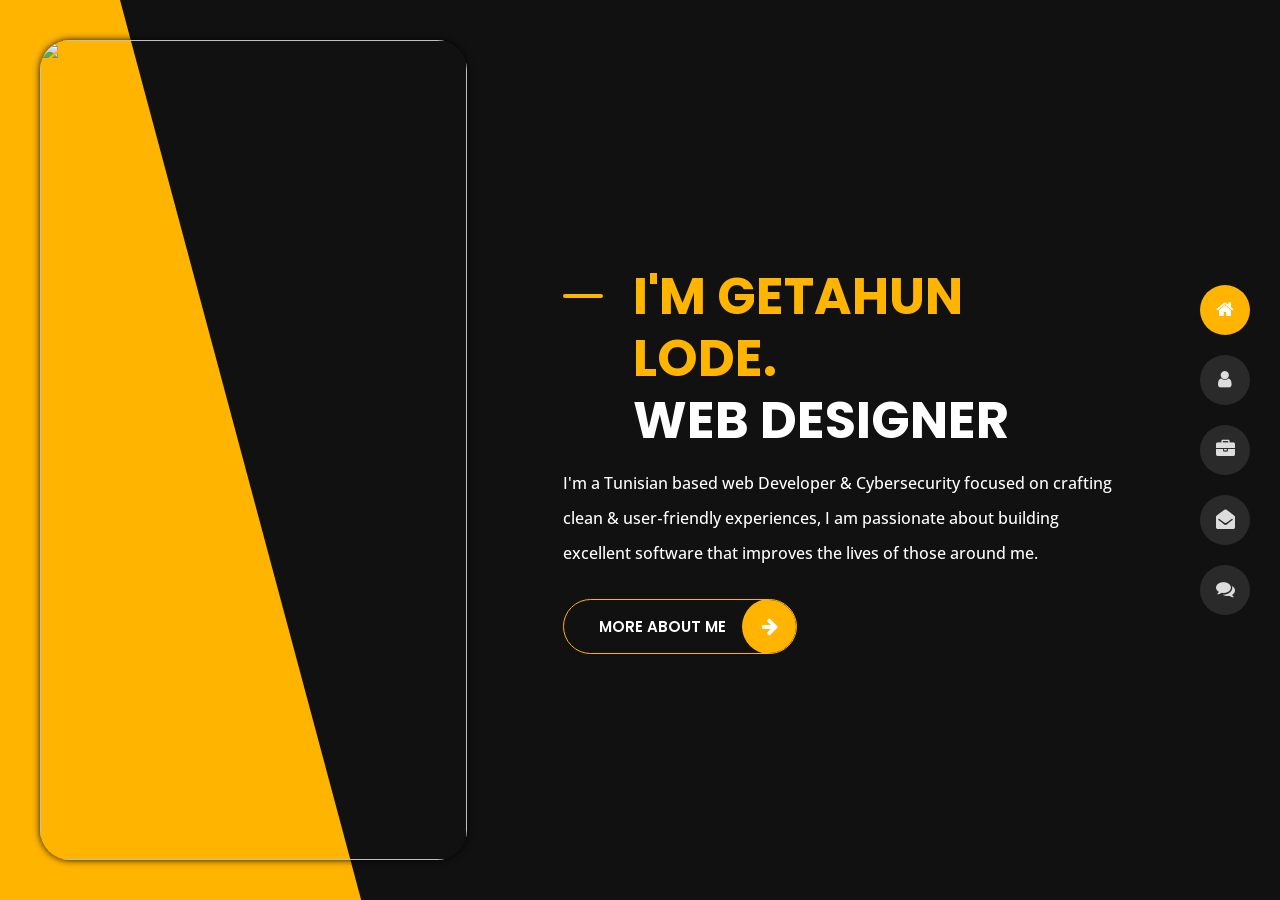
==== dark.html @ 6563cad1 "Rename light.html to index.html" ====
﻿<!DOCTYPE html>
<html lang="en">
  <head>
    <meta charset="utf-8" />
    <title>Getahun Lode Portifolio</title>
    <meta name="viewport" content="width=device-width, initial-scale=1" />
    <!-- Template Google Fonts -->
    <link
      href="https://fonts.googleapis.com/css?family=Poppins:400,400i,500,500i,600,600i,700,700i,800,800i,900,900i"
      rel="stylesheet"
    />
    <link
      href="https://fonts.googleapis.com/css?family=Open+Sans:300,400,400i,600,600i,700"
      rel="stylesheet"
    />
    <!-- Template CSS Files -->
    <link href="css/bootstrap.min.css" rel="stylesheet" />
    <link href="css/component.css" rel="stylesheet" />
    <link href="css/circle.css" rel="stylesheet" />
    <link href="css/font-awesome.min.css" rel="stylesheet" />
    <link href="css/style.css" rel="stylesheet" />
    <!-- CSS Skin File -->
    <link href="css/skins/yellow.css" rel="stylesheet" />
    <!-- Modernizr JS File -->
    <script src="js/modernizr.min.js"></script>
  </head>
  <body class="dark home-page">
    <!-- PRELOADER STARTS -->
    <div id="preloader">
      <div class="line"></div>
    </div>
    <!-- PRELOADER ENDS -->
    <!-- Header Starts -->
    <header class="header" id="navbar-collapse-toggle">
      <!-- Fixed Navigation Starts -->
      <ul id="desktop-nav" class="icon-menu d-none d-lg-block">
        <li class="icon-box desktop-nav-element active">
          <i class="fa fa-home"></i>
          <div>
            <h2>Home</h2>
          </div>
        </li>
        <li class="icon-box desktop-nav-element">
          <i class="fa fa-user"></i>
          <div>
            <h2>About</h2>
          </div>
        </li>
        <li class="icon-box desktop-nav-element">
          <i class="fa fa-briefcase"></i>
          <div>
            <h2>Portfolio</h2>
          </div>
        </li>
        <li class="icon-box desktop-nav-element">
          <i class="fa fa-envelope-open"></i>
          <div>
            <h2>Contact</h2>
          </div>
        </li>
        <li class="icon-box desktop-nav-element">
          <i class="fa fa-comments"></i>
          <div>
            <h2>Blog</h2>
          </div>
        </li>
      </ul>
      <!-- Fixed Navigation Ends -->
      <!-- Mobile Menu Starts -->
      <nav class="d-block d-lg-none">
        <div class="inputmobile" id="inputmobile">
          <div id="trigger-mobile" class="trigger-mobile">
            <span></span>
            <span></span>
            <span></span>
          </div>
          <ul class="list-unstyled" id="mobile-nav">
            <li class="mobile-nav-element home-link active">
              <div>
                <i class="fa fa-home"></i>
                <span>Home</span>
              </div>
            </li>
            <li class="mobile-nav-element">
              <div>
                <i class="fa fa-user"></i>
                <span>About</span>
              </div>
            </li>
            <li class="mobile-nav-element">
              <div>
                <i class="fa fa-folder-open"></i>
                <span>Portfolio</span>
              </div>
            </li>
            <li class="mobile-nav-element">
              <div>
                <i class="fa fa-envelope-open"></i>
                <span>Contact</span>
              </div>
            </li>
            <li class="mobile-nav-element">
              <div>
                <i class="fa fa-comments"></i>
                <span>Blog</span>
              </div>
            </li>
          </ul>
        </div>
      </nav>
      <!-- Mobile Menu Ends -->
    </header>
    <!-- Header Ends -->
    <!-- Main Content Starts -->
    <div class="pages">
      <!-- Home Starts -->
      <div class="page page--current" id="home">
        <div class="home">
          <div class="container-fluid main-container container-home p-0">
            <div class="color-block d-none d-lg-block"></div>
            <div class="row home-details-container align-items-center">
              <img
                class="col-lg-4 position-fixed d-none d-lg-block"
                src="http://via.placeholder.com/746x1020.jpg"
                alt=""
              />
              <div
                class="col-12 col-lg-8 offset-lg-4 home-details text-left text-sm-center text-lg-left"
              >
                <div>
                  <img
                    src="http://via.placeholder.com/300x300.jpg"
                    class="img-fluid main-img-mobile d-none d-sm-block d-lg-none"
                    alt="my picture"
                  />
                  <h1 class="text-uppercase poppins-font">
                    I'm Getahun Lode. <span>web designer</span>
                  </h1>
                  <p class="open-sans-font">
                    I'm a Tunisian based web Developer & Cybersecurity focused
                    on crafting clean & user‑friendly experiences, I am
                    passionate about building excellent software that improves
                    the lives of those around me.
                  </p>
                  <a id="link-about" class="button">
                    <span class="button-text">more about me</span>
                    <span class="button-icon fa fa-arrow-right"></span>
                  </a>
                </div>
              </div>
            </div>
          </div>
        </div>
      </div>
      <!-- Home Ends -->
      <!-- About Starts -->
      <div class="page" id="about">
        <!-- Main Content Starts -->
        <!-- Section Title Starts -->
        <div class="title-section text-left text-sm-center">
          <h2>ABOUT <span>ME</span></h2>
          <span class="title-bg">Resume</span>
        </div>
        <!-- Section Title Ends -->
        <div class="about">
          <div class="main-content">
            <div class="container">
              <div class="row">
                <!-- Personal Info Starts -->
                <div class="col-12 col-lg-5 col-xl-6">
                  <div class="row">
                    <div class="col-12">
                      <h3 class="text-uppercase custom-title mb-0 ft-wt-600">
                        personal infos
                      </h3>
                    </div>
                    <div class="col-12 d-block d-sm-none">
                      <img
                        src="http://via.placeholder.com/300x300.jpg"
                        class="img-fluid main-img-mobile"
                        alt="my picture"
                      />
                    </div>
                    <div class="col-6">
                      <ul class="about-list list-unstyled open-sans-font">
                        <li>
                          <span class="title">first name :</span>
                          <span
                            class="value d-block d-sm-inline-block d-lg-block d-xl-inline-block"
                            >Getahun</span
                          >
                        </li>
                        <li>
                          <span class="title">last name :</span>
                          <span
                            class="value d-block d-sm-inline-block d-lg-block d-xl-inline-block"
                            >Lode</span
                          >
                        </li>
                        <li>
                          <span class="title">Age :</span>
                          <span
                            class="value d-block d-sm-inline-block d-lg-block d-xl-inline-block"
                            >37 Years</span
                          >
                        </li>
                        <li>
                          <span class="title">Nationality :</span>
                          <span
                            class="value d-block d-sm-inline-block d-lg-block d-xl-inline-block"
                            >United States</span
                          >
                        </li>
                        <li>
                          <span class="title">Freelance :</span>
                          <span
                            class="value d-block d-sm-inline-block d-lg-block d-xl-inline-block"
                            >Available</span
                          >
                        </li>
                      </ul>
                    </div>
                    <div class="col-6">
                      <ul class="about-list list-unstyled open-sans-font">
                        <li>
                          <span class="title">Address :</span>
                          <span
                            class="value d-block d-sm-inline-block d-lg-block d-xl-inline-block"
                            >USA</span
                          >
                        </li>
                        <li>
                          <span class="title">phone :</span>
                          <span
                            class="value d-block d-sm-inline-block d-lg-block d-xl-inline-block"
                            >+2068024566</span
                          >
                        </li>
                        <li>
                          <span class="title">Email :</span>
                          <span
                            class="value d-block d-sm-inline-block d-lg-block d-xl-inline-block"
                            >you@mail.com</span
                          >
                        </li>
                        <li>
                          <span class="title">LinkedIn :</span>
                          <span
                            class="value d-block d-sm-inline-block d-lg-block d-xl-inline-block"
                            ><Getahunlode class="com"></Getahunlode
                          ></span>
                        </li>
                        <li>
                          <span class="title">langages :</span>
                          <span
                            class="value d-block d-sm-inline-block d-lg-block d-xl-inline-block"
                            >Amharic, English</span
                          >
                        </li>
                      </ul>
                    </div>
                    <div class="col-12 mt-3">
                      <a class="button" href="#">
                        <span class="button-text">Download Resume</span>
                        <span class="button-icon fa fa-download"></span>
                      </a>
                    </div>
                  </div>
                </div>
                <!-- Personal Info Ends -->
                <!-- Boxes Starts -->
                <div class="col-12 col-lg-7 col-xl-6 mt-5 mt-lg-0">
                  <div class="row">
                    <div class="col-6">
                      <div class="box-stats with-margin">
                        <h3 class="poppins-font position-relative">12</h3>
                        <p
                          class="open-sans-font m-0 position-relative text-uppercase"
                        >
                          years of <span class="d-block">experience</span>
                        </p>
                      </div>
                    </div>
                    <div class="col-6">
                      <div class="box-stats with-margin">
                        <h3 class="poppins-font position-relative">97</h3>
                        <p
                          class="open-sans-font m-0 position-relative text-uppercase"
                        >
                          completed <span class="d-block">projects</span>
                        </p>
                      </div>
                    </div>
                    <div class="col-6">
                      <div class="box-stats">
                        <h3 class="poppins-font position-relative">81</h3>
                        <p
                          class="open-sans-font m-0 position-relative text-uppercase"
                        >
                          Happy <span class="d-block">customers</span>
                        </p>
                      </div>
                    </div>
                    <div class="col-6">
                      <div class="box-stats">
                        <h3 class="poppins-font position-relative">53</h3>
                        <p
                          class="open-sans-font m-0 position-relative text-uppercase"
                        >
                          awards <span class="d-block">won</span>
                        </p>
                      </div>
                    </div>
                  </div>
                </div>
                <!-- Boxes Ends -->
              </div>
              <hr class="separator" />
              <!-- Skills Starts -->
              <div class="row">
                <div class="col-12">
                  <h3
                    class="text-uppercase pb-4 pb-sm-5 mb-3 mb-sm-0 text-left text-sm-center custom-title ft-wt-600"
                  >
                    My Skills
                  </h3>
                </div>
                <div class="col-6 col-md-3 mb-3 mb-sm-5">
                  <div class="c100 p25">
                    <span>25%</span>
                    <div class="slice">
                      <div class="bar"></div>
                      <div class="fill"></div>
                    </div>
                  </div>
                  <h6
                    class="text-uppercase open-sans-font text-center mt-2 mt-sm-4"
                  >
                    html
                  </h6>
                </div>
                <div class="col-6 col-md-3 mb-3 mb-sm-5">
                  <div class="c100 p89">
                    <span>89%</span>
                    <div class="slice">
                      <div class="bar"></div>
                      <div class="fill"></div>
                    </div>
                  </div>
                  <h6
                    class="text-uppercase open-sans-font text-center mt-2 mt-sm-4"
                  >
                    javascript
                  </h6>
                </div>
                <div class="col-6 col-md-3 mb-3 mb-sm-5">
                  <div class="c100 p70">
                    <span>70%</span>
                    <div class="slice">
                      <div class="bar"></div>
                      <div class="fill"></div>
                    </div>
                  </div>
                  <h6
                    class="text-uppercase open-sans-font text-center mt-2 mt-sm-4"
                  >
                    css
                  </h6>
                </div>
                <div class="col-6 col-md-3 mb-3 mb-sm-5">
                  <div class="c100 p66">
                    <span>66%</span>
                    <div class="slice">
                      <div class="bar"></div>
                      <div class="fill"></div>
                    </div>
                  </div>
                  <h6
                    class="text-uppercase open-sans-font text-center mt-2 mt-sm-4"
                  >
                    php
                  </h6>
                </div>
                <div class="col-6 col-md-3 mb-3 mb-sm-5">
                  <div class="c100 p95">
                    <span>95%</span>
                    <div class="slice">
                      <div class="bar"></div>
                      <div class="fill"></div>
                    </div>
                  </div>
                  <h6
                    class="text-uppercase open-sans-font text-center mt-2 mt-sm-4"
                  >
                    wordpress
                  </h6>
                </div>
                <div class="col-6 col-md-3 mb-3 mb-sm-5">
                  <div class="c100 p50">
                    <span>50%</span>
                    <div class="slice">
                      <div class="bar"></div>
                      <div class="fill"></div>
                    </div>
                  </div>
                  <h6
                    class="text-uppercase open-sans-font text-center mt-2 mt-sm-4"
                  >
                    jquery
                  </h6>
                </div>
                <div class="col-6 col-md-3 mb-3 mb-sm-5">
                  <div class="c100 p65">
                    <span>65%</span>
                    <div class="slice">
                      <div class="bar"></div>
                      <div class="fill"></div>
                    </div>
                  </div>
                  <h6
                    class="text-uppercase open-sans-font text-center mt-2 mt-sm-4"
                  >
                    angular
                  </h6>
                </div>
                <div class="col-6 col-md-3 mb-3 mb-sm-5">
                  <div class="c100 p45">
                    <span>45%</span>
                    <div class="slice">
                      <div class="bar"></div>
                      <div class="fill"></div>
                    </div>
                  </div>
                  <h6
                    class="text-uppercase open-sans-font text-center mt-2 mt-sm-4"
                  >
                    react
                  </h6>
                </div>
              </div>
              <!-- Skills Ends -->
              <hr class="separator mt-1" />
              <!-- Experience & Education Starts -->
              <div class="row">
                <div class="col-12">
                  <h3
                    class="text-uppercase pb-5 mb-0 text-left text-sm-center custom-title ft-wt-600"
                  >
                    Experience <span>&</span> Education
                  </h3>
                </div>
                <div class="col-lg-6 m-15px-tb">
                  <div class="resume-box">
                    <ul>
                      <li>
                        <div class="icon">
                          <i class="fa fa-briefcase"></i>
                        </div>
                        <span class="time open-sans-font text-uppercase"
                          >2018 - Present</span
                        >
                        <h5 class="poppins-font text-uppercase">
                          Web Developer
                          <span class="place open-sans-font">Envato</span>
                        </h5>
                        <p class="open-sans-font">
                          Lorem ipsum dolor sit amet, consectetur tempor
                          incididunt ut labore adipisicing elit,
                        </p>
                      </li>
                      <li>
                        <div class="icon">
                          <i class="fa fa-briefcase"></i>
                        </div>
                        <span class="time open-sans-font text-uppercase"
                          >2013 - 2018</span
                        >
                        <h5 class="poppins-font text-uppercase">
                          UI/UX Designer
                          <span class="place open-sans-font">Themeforest</span>
                        </h5>
                        <p class="open-sans-font">
                          Lorem incididunt dolor sit amet, consectetur eiusmod
                          dunt doldunt dol elit, tempor incididunt
                        </p>
                      </li>
                      <li>
                        <div class="icon">
                          <i class="fa fa-briefcase"></i>
                        </div>
                        <span class="time open-sans-font text-uppercase"
                          >2005 - 2013</span
                        >
                        <h5 class="poppins-font text-uppercase">
                          Consultant
                          <span class="place open-sans-font">Videohive</span>
                        </h5>
                        <p class="open-sans-font">
                          Lorem ipsum dolor sit amet, tempor incididunt ut
                          laboreconsectetur elit, sed do eiusmod tempor duntt
                        </p>
                      </li>
                    </ul>
                  </div>
                </div>
                <div class="col-lg-6 m-15px-tb">
                  <div class="resume-box">
                    <ul>
                      <li>
                        <div class="icon">
                          <i class="fa fa-graduation-cap"></i>
                        </div>
                        <span class="time open-sans-font text-uppercase"
                          >2015</span
                        >
                        <h5 class="poppins-font text-uppercase">
                          Engineering Degree
                          <span class="place open-sans-font"
                            >Oxford University</span
                          >
                        </h5>
                        <p class="open-sans-font">
                          Lorem ipsum dolor sit amet, consectetur adipisicing
                          elit, sed do tempor incididunt ut labore
                        </p>
                      </li>
                      <li>
                        <div class="icon">
                          <i class="fa fa-graduation-cap"></i>
                        </div>
                        <span class="time open-sans-font text-uppercase"
                          >2012</span
                        >
                        <h5 class="poppins-font text-uppercase">
                          Master Degree
                          <span class="place open-sans-font"
                            >Kiev University</span
                          >
                        </h5>
                        <p class="open-sans-font">
                          Lorem ipsum dolor sit amet, consectetur elit, sed do
                          eiusmod tempor incididunt ut adipisicing
                        </p>
                      </li>
                      <li>
                        <div class="icon">
                          <i class="fa fa-graduation-cap"></i>
                        </div>
                        <span class="time open-sans-font text-uppercase"
                          >2009</span
                        >
                        <h5 class="poppins-font text-uppercase">
                          Bachelor Degree
                          <span class="place open-sans-font"
                            >Tunis High School</span
                          >
                        </h5>
                        <p class="open-sans-font">
                          Lorem ipsum dolor sit amet, consectetur adipisicing
                          elit, sed do eiusmod tempor ut labore
                        </p>
                      </li>
                    </ul>
                  </div>
                </div>
              </div>
              <!-- Experience & Education Ends -->
            </div>
          </div>
        </div>
        <!-- Main Content Ends -->
      </div>
      <!-- About Ends -->
      <!-- Portfolio Starts -->
      <div class="page" id="portfolio">
        <!-- Main Content Starts -->
        <div class="portfolio">
          <!-- Page Title Starts -->
          <div class="title-section text-left text-sm-center">
            <h2>my <span>portfolio</span></h2>
            <span class="title-bg">works</span>
          </div>
          <!-- Page Title Ends -->
          <div class="main-content text-center">
            <div id="grid-gallery" class="container grid-gallery">
              <!-- Portfolio Grid Starts -->
              <div class="grid-wrap">
                <ul class="row grid gridlist">
                  <!-- Portfolio Item Starts -->
                  <li>
                    <figure>
                      <img
                        src="http://via.placeholder.com/895x552.jpg"
                        alt="Portolio Image"
                      />
                      <div>
                        <span>Image Project</span>
                      </div>
                    </figure>
                  </li>
                  <!-- Portfolio Item Ends -->
                  <!-- Portfolio Item Starts -->
                  <li>
                    <figure>
                      <img
                        src="http://via.placeholder.com/895x552.jpg"
                        alt="Portolio Image"
                      />
                      <div>
                        <span>Youtube Project</span>
                      </div>
                    </figure>
                  </li>
                  <!-- Portfolio Item Ends -->
                  <!-- Portfolio Item Starts -->
                  <li>
                    <figure>
                      <img
                        src="http://via.placeholder.com/895x552.jpg"
                        alt="Portolio Image"
                      />
                      <div>
                        <span>Slider Project</span>
                      </div>
                    </figure>
                  </li>
                  <!-- Portfolio Item Ends -->
                  <!-- Portfolio Item Starts -->
                  <li>
                    <figure>
                      <img
                        src="http://via.placeholder.com/895x552.jpg"
                        alt="Portolio Image"
                      />
                      <div>
                        <span>Local Video Project</span>
                      </div>
                    </figure>
                  </li>
                  <!-- Portfolio Item Ends -->
                  <!-- Portfolio Item Starts -->
                  <li>
                    <figure>
                      <img
                        src="http://via.placeholder.com/895x552.jpg"
                        alt="Portolio Image"
                      />
                      <div>
                        <span>Image Project</span>
                      </div>
                    </figure>
                  </li>
                  <!-- Portfolio Item Ends -->
                  <!-- Portfolio Item Starts -->
                  <li>
                    <figure>
                      <img
                        src="http://via.placeholder.com/895x552.jpg"
                        alt="Portolio Image"
                      />
                      <div>
                        <span>Image Project</span>
                      </div>
                    </figure>
                  </li>
                  <!-- Portfolio Item Ends -->
                  <!-- Portfolio Item Starts -->
                  <li>
                    <figure>
                      <img
                        src="http://via.placeholder.com/895x552.jpg"
                        alt="Portolio Image"
                      />
                      <div>
                        <span>Image Project</span>
                      </div>
                    </figure>
                  </li>
                  <!-- Portfolio Item Ends -->
                  <!-- Portfolio Item Starts -->
                  <li>
                    <figure>
                      <img
                        src="http://via.placeholder.com/895x552.jpg"
                        alt="Portolio Image"
                      />
                      <div>
                        <span>Image Project</span>
                      </div>
                    </figure>
                  </li>
                  <!-- Portfolio Item Ends -->
                  <!-- Portfolio Item Starts -->
                  <li>
                    <figure>
                      <img
                        src="http://via.placeholder.com/895x552.jpg"
                        alt="Portolio Image"
                      />
                      <div>
                        <span>Image Project</span>
                      </div>
                    </figure>
                  </li>
                  <!-- Portfolio Item Ends -->
                </ul>
              </div>
              <!-- Portfolio Grid Ends -->
              <!-- Portfolio Details Starts -->
              <div class="slideshow">
                <ul>
                  <!-- Portfolio Item Detail Starts -->
                  <li>
                    <figure>
                      <!-- Project Details Starts -->
                      <figcaption>
                        <h3>Image Project</h3>
                        <div class="row open-sans-font">
                          <div class="col-12 col-sm-6 mb-2">
                            <i class="fa fa-file-text-o pr-2"></i>
                            <span class="project-label">Project </span>:
                            <span class="ft-wt-600 uppercase">Website</span>
                          </div>
                          <div class="col-12 col-sm-6 mb-2">
                            <i class="fa fa-user-o pr-2"></i>
                            <span class="project-label">Client </span>:
                            <span class="ft-wt-600 uppercase">Envato</span>
                          </div>
                          <div class="col-12 col-sm-6 mb-2">
                            <i class="fa fa-code pr-2"></i>
                            <span class="project-label">Langages </span>:
                            <span class="ft-wt-600 uppercase"
                              >HTML, CSS, Javascript</span
                            >
                          </div>
                          <div class="col-12 col-sm-6 mb-2">
                            <i class="fa fa-external-link pr-2"></i>
                            <span class="project-label">Preview </span>:
                            <span class="ft-wt-600 uppercase">
                              <a href="#" target="_blank">www.envato.com</a>
                            </span>
                          </div>
                        </div>
                      </figcaption>
                      <!-- Project Details Ends -->
                      <!-- Main Project Content Starts -->
                      <img
                        src="http://via.placeholder.com/895x552.jpg"
                        alt="Portolio Image"
                      />
                      <!-- Main Project Content Ends -->
                    </figure>
                  </li>
                  <!-- Portfolio Item Detail Ends -->
                  <!-- Portfolio Item Detail Starts -->
                  <li>
                    <figure>
                      <!-- Project Details Starts -->
                      <figcaption>
                        <h3>Youtube Project</h3>
                        <div class="row open-sans-font">
                          <div class="col-6 mb-2">
                            <i class="fa fa-file-text-o pr-2"></i>
                            <span class="project-label">Project </span>:
                            <span class="ft-wt-600 uppercase">Video</span>
                          </div>
                          <div class="col-6 mb-2">
                            <i class="fa fa-user-o pr-2"></i>
                            <span class="project-label">Client </span>:
                            <span class="ft-wt-600 uppercase">Videohive</span>
                          </div>
                          <div class="col-6 mb-2">
                            <i class="fa fa-code pr-2"></i>
                            <span class="project-label">Langages </span>:
                            <span class="ft-wt-600 uppercase"
                              >Adobe After Effects</span
                            >
                          </div>
                          <div class="col-6 mb-2">
                            <i class="fa fa-external-link pr-2"></i>
                            <span class="project-label">Preview </span>:
                            <span class="ft-wt-600 uppercase">
                              <a href="#" target="_blank">www.videohive.net</a>
                            </span>
                          </div>
                        </div>
                      </figcaption>
                      <!-- Project Details Ends -->
                      <!-- Main Project Content Starts -->
                      <div class="videocontainer">
                        <iframe
                          class="youtube-video"
                          src="https://www.youtube.com/embed/7e90gBu4pas?enablejsapi=1&version=3&playerapiid=ytplayer"
                          allowfullscreen
                        ></iframe>
                      </div>
                      <!-- Main Project Content Ends -->
                    </figure>
                  </li>
                  <!-- Portfolio Item Detail Ends -->
                  <!-- Portfolio Item Detail Starts -->
                  <li>
                    <figure>
                      <!-- Project Details Starts -->
                      <figcaption>
                        <h3>Slider Project</h3>
                        <div class="row open-sans-font">
                          <div class="col-6 mb-2">
                            <i class="fa fa-file-text-o pr-2"></i>
                            <span class="project-label">Project </span>:
                            <span class="ft-wt-600 uppercase">Website</span>
                          </div>
                          <div class="col-6 mb-2">
                            <i class="fa fa-user-o pr-2"></i>
                            <span class="project-label">Client </span>:
                            <span class="ft-wt-600 uppercase">Themeforest</span>
                          </div>
                          <div class="col-6 mb-2">
                            <i class="fa fa-code pr-2"></i>
                            <span class="project-label">Langages </span>:
                            <span class="ft-wt-600 uppercase"
                              >HTML, CSS, Javascript</span
                            >
                          </div>
                          <div class="col-6 mb-2">
                            <i class="fa fa-external-link pr-2"></i>
                            <span class="project-label">Preview </span>:
                            <span class="ft-wt-600 uppercase">
                              <a href="#" target="_blank"
                                >www.themeforest.net</a
                              >
                            </span>
                          </div>
                        </div>
                      </figcaption>
                      <!-- Project Details Ends -->
                      <!-- Main Project Content Starts -->
                      <div
                        id="slider"
                        class="carousel slide portfolio-slider"
                        data-ride="carousel"
                        data-interval="false"
                      >
                        <ol class="carousel-indicators">
                          <li
                            data-target="#slider"
                            data-slide-to="0"
                            class="active"
                          ></li>
                          <li data-target="#slider" data-slide-to="1"></li>
                          <li data-target="#slider" data-slide-to="2"></li>
                        </ol>
                        <!-- The slideshow -->
                        <div class="carousel-inner">
                          <div class="carousel-item active">
                            <img
                              src="http://via.placeholder.com/895x552.jpg"
                              alt="slide 1"
                            />
                          </div>
                          <div class="carousel-item">
                            <img
                              src="http://via.placeholder.com/895x552.jpg"
                              alt="slide 2"
                            />
                          </div>
                          <div class="carousel-item">
                            <img
                              src="http://via.placeholder.com/895x552.jpg"
                              alt="slide 3"
                            />
                          </div>
                        </div>
                      </div>
                      <!-- Main Project Content Ends -->
                    </figure>
                  </li>
                  <!-- Portfolio Item Detail Ends -->
                  <!-- Portfolio Item Detail Starts -->
                  <li>
                    <figure>
                      <!-- Project Details Starts -->
                      <figcaption>
                        <h3>Local Video Project</h3>
                        <div class="row open-sans-font">
                          <div class="col-6 mb-2">
                            <i class="fa fa-file-text-o pr-2"></i>
                            <span class="project-label">Project </span>:
                            <span class="ft-wt-600 uppercase">Video</span>
                          </div>
                          <div class="col-6 mb-2">
                            <i class="fa fa-user-o pr-2"></i>
                            <span class="project-label">Client </span>:
                            <span class="ft-wt-600 uppercase">Videohive</span>
                          </div>
                          <div class="col-6 mb-2">
                            <i class="fa fa-code pr-2"></i>
                            <span class="project-label">Langages </span>:
                            <span class="ft-wt-600 uppercase"
                              >Adobe Premium</span
                            >
                          </div>
                          <div class="col-6 mb-2">
                            <i class="fa fa-external-link pr-2"></i>
                            <span class="project-label">Preview </span>:
                            <span class="ft-wt-600 uppercase">
                              <a href="#" target="_blank">www.envato.com</a>
                            </span>
                          </div>
                        </div>
                      </figcaption>
                      <!-- Project Details Ends -->
                      <!-- Main Project Content Starts -->
                      <video
                        id="video"
                        class="responsive-video"
                        controls
                        poster="img/projects/project-1.jpg"
                      >
                        <source src="img/projects/video.mp4" type="video/mp4" />
                      </video>
                      <!-- Main Project Content Ends -->
                    </figure>
                  </li>
                  <!-- Portfolio Item Detail Ends -->
                  <!-- Portfolio Item Detail Starts -->
                  <li>
                    <figure>
                      <!-- Project Details Starts -->
                      <figcaption>
                        <h3>Image Project</h3>
                        <div class="row open-sans-font">
                          <div class="col-6 mb-2">
                            <i class="fa fa-file-text-o pr-2"></i>
                            <span class="project-label">Project </span>:
                            <span class="ft-wt-600 uppercase">Website</span>
                          </div>
                          <div class="col-6 mb-2">
                            <i class="fa fa-user-o pr-2"></i>
                            <span class="project-label">Client </span>:
                            <span class="ft-wt-600 uppercase">Envato</span>
                          </div>
                          <div class="col-6 mb-2">
                            <i class="fa fa-code pr-2"></i>
                            <span class="project-label">Langages </span>:
                            <span class="ft-wt-600 uppercase"
                              >HTML, CSS, Javascript</span
                            >
                          </div>
                          <div class="col-6 mb-2">
                            <i class="fa fa-external-link pr-2"></i>
                            <span class="project-label">Preview </span>:
                            <span class="ft-wt-600 uppercase">
                              <a href="#" target="_blank">www.envato.com</a>
                            </span>
                          </div>
                        </div>
                      </figcaption>
                      <!-- Project Details Ends -->
                      <!-- Main Project Content Starts -->
                      <img
                        src="http://via.placeholder.com/895x552.jpg"
                        alt="Portolio Image"
                      />
                      <!-- Main Project Content Ends -->
                    </figure>
                  </li>
                  <!-- Portfolio Item Detail Ends -->
                  <!-- Portfolio Item Detail Starts -->
                  <li>
                    <figure>
                      <!-- Project Details Starts -->
                      <figcaption>
                        <h3>Image Project</h3>
                        <div class="row open-sans-font">
                          <div class="col-6 mb-2">
                            <i class="fa fa-file-text-o pr-2"></i>
                            <span class="project-label">Project </span>:
                            <span class="ft-wt-600 uppercase">Website</span>
                          </div>
                          <div class="col-6 mb-2">
                            <i class="fa fa-user-o pr-2"></i>
                            <span class="project-label">Client </span>:
                            <span class="ft-wt-600 uppercase">Envato</span>
                          </div>
                          <div class="col-6 mb-2">
                            <i class="fa fa-code pr-2"></i>
                            <span class="project-label">Langages </span>:
                            <span class="ft-wt-600 uppercase"
                              >HTML, CSS, Javascript</span
                            >
                          </div>
                          <div class="col-6 mb-2">
                            <i class="fa fa-external-link pr-2"></i>
                            <span class="project-label">Preview </span>:
                            <span class="ft-wt-600 uppercase">
                              <a href="#" target="_blank">www.envato.com</a>
                            </span>
                          </div>
                        </div>
                      </figcaption>
                      <!-- Project Details Ends -->
                      <!-- Main Project Content Starts -->
                      <img
                        src="http://via.placeholder.com/895x552.jpg"
                        alt="Portolio Image"
                      />
                      <!-- Main Project Content Ends -->
                    </figure>
                  </li>
                  <!-- Portfolio Item Detail Ends -->
                  <!-- Portfolio Item Detail Starts -->
                  <li>
                    <figure>
                      <!-- Project Details Starts -->
                      <figcaption>
                        <h3>Image Project</h3>
                        <div class="row open-sans-font">
                          <div class="col-6 mb-2">
                            <i class="fa fa-file-text-o pr-2"></i>
                            <span class="project-label">Project </span>:
                            <span class="ft-wt-600 uppercase">Website</span>
                          </div>
                          <div class="col-6 mb-2">
                            <i class="fa fa-user-o pr-2"></i>
                            <span class="project-label">Client </span>:
                            <span class="ft-wt-600 uppercase">Envato</span>
                          </div>
                          <div class="col-6 mb-2">
                            <i class="fa fa-code pr-2"></i>
                            <span class="project-label">Langages </span>:
                            <span class="ft-wt-600 uppercase"
                              >HTML, CSS, Javascript</span
                            >
                          </div>
                          <div class="col-6 mb-2">
                            <i class="fa fa-external-link pr-2"></i>
                            <span class="project-label">Preview </span>:
                            <span class="ft-wt-600 uppercase">
                              <a href="#" target="_blank">www.envato.com</a>
                            </span>
                          </div>
                        </div>
                      </figcaption>
                      <!-- Project Details Ends -->
                      <!-- Main Project Content Starts -->
                      <img
                        src="http://via.placeholder.com/895x552.jpg"
                        alt="Portolio Image"
                      />
                      <!-- Main Project Content Ends -->
                    </figure>
                  </li>
                  <!-- Portfolio Item Detail Ends -->
                  <!-- Portfolio Item Detail Starts -->
                  <li>
                    <figure>
                      <!-- Project Details Starts -->
                      <figcaption>
                        <h3>Image Project</h3>
                        <div class="row open-sans-font">
                          <div class="col-6 mb-2">
                            <i class="fa fa-file-text-o pr-2"></i>
                            <span class="project-label">Project </span>:
                            <span class="ft-wt-600 uppercase">Website</span>
                          </div>
                          <div class="col-6 mb-2">
                            <i class="fa fa-user-o pr-2"></i>
                            <span class="project-label">Client </span>:
                            <span class="ft-wt-600 uppercase">Envato</span>
                          </div>
                          <div class="col-6 mb-2">
                            <i class="fa fa-code pr-2"></i>
                            <span class="project-label">Langages </span>:
                            <span class="ft-wt-600 uppercase"
                              >HTML, CSS, Javascript</span
                            >
                          </div>
                          <div class="col-6 mb-2">
                            <i class="fa fa-external-link pr-2"></i>
                            <span class="project-label">Preview </span>:
                            <span class="ft-wt-600 uppercase">
                              <a href="#" target="_blank">www.envato.com</a>
                            </span>
                          </div>
                        </div>
                      </figcaption>
                      <!-- Project Details Ends -->
                      <!-- Main Project Content Starts -->
                      <img
                        src="http://via.placeholder.com/895x552.jpg"
                        alt="Portolio Image"
                      />
                      <!-- Main Project Content Ends -->
                    </figure>
                  </li>
                  <!-- Portfolio Item Detail Ends -->
                  <!-- Portfolio Item Detail Starts -->
                  <li>
                    <figure>
                      <!-- Project Details Starts -->
                      <figcaption>
                        <h3>Image Project</h3>
                        <div class="row open-sans-font">
                          <div class="col-6 mb-2">
                            <i class="fa fa-file-text-o pr-2"></i>
                            <span class="project-label">Project </span>:
                            <span class="ft-wt-600 uppercase">Website</span>
                          </div>
                          <div class="col-6 mb-2">
                            <i class="fa fa-user-o pr-2"></i>
                            <span class="project-label">Client </span>:
                            <span class="ft-wt-600 uppercase">Envato</span>
                          </div>
                          <div class="col-6 mb-2">
                            <i class="fa fa-code pr-2"></i>
                            <span class="project-label">Langages </span>:
                            <span class="ft-wt-600 uppercase"
                              >HTML, CSS, Javascript</span
                            >
                          </div>
                          <div class="col-6 mb-2">
                            <i class="fa fa-external-link pr-2"></i>
                            <span class="project-label">Preview </span>:
                            <span class="ft-wt-600 uppercase">
                              <a href="#" target="_blank">www.envato.com</a>
                            </span>
                          </div>
                        </div>
                      </figcaption>
                      <!-- Project Details Ends -->
                      <!-- Main Project Content Starts -->
                      <img
                        src="http://via.placeholder.com/895x552.jpg"
                        alt="Portolio Image"
                      />
                      <!-- Main Project Content Ends -->
                    </figure>
                  </li>
                  <!-- Portfolio Item Detail Ends -->
                </ul>
                <!-- Portfolio Navigation Starts -->
                <nav>
                  <span class="icon nav-prev">
                    <img
                      src="img/projects/navigation/left-arrow.png"
                      alt="previous"
                    />
                  </span>
                  <span class="icon nav-next">
                    <img
                      src="img/projects/navigation/right-arrow.png"
                      alt="next"
                    />
                  </span>
                  <span class="nav-close">
                    <img
                      src="img/projects/navigation/close-button.png"
                      alt="close"
                    />
                  </span>
                </nav>
                <!-- Portfolio Navigation Ends -->
              </div>
            </div>
          </div>
        </div>
        <!-- Main Content Ends -->
      </div>
      <!-- Portfolio Ends -->
      <!-- Contact Starts -->
      <div class="page" id="contact">
        <div class="contact">
          <div class="title-section text-left text-sm-center">
            <h2>get in <span>touch</span></h2>
            <span class="title-bg">contact</span>
          </div>
          <div class="main-content">
            <div class="container">
              <div class="row">
                <!-- Left Side Starts -->
                <div class="col-12 col-lg-4">
                  <h3 class="text-uppercase custom-title mb-0 ft-wt-600 pb-3">
                    Don't be shy !
                  </h3>
                  <p class="open-sans-font mb-3">
                    Feel free to get in touch with me. I am always open to
                    discussing new projects, creative ideas or opportunities to
                    be part of your visions.
                  </p>
                  <p
                    class="open-sans-font custom-span-contact position-relative"
                  >
                    <i class="fa fa-envelope-open position-absolute"></i>
                    <span class="d-block">mail me</span>steve@mail.com
                  </p>
                  <p
                    class="open-sans-font custom-span-contact position-relative"
                  >
                    <i class="fa fa-phone-square position-absolute"></i>
                    <span class="d-block">call me</span>+216 21 184 010
                  </p>
                  <ul class="social list-unstyled pt-1 mb-5">
                    <li class="facebook">
                      <a title="Facebook" href="#">
                        <i class="fa fa-facebook"></i>
                      </a>
                    </li>
                    <li class="twitter">
                      <a title="Twitter" href="#">
                        <i class="fa fa-twitter"></i>
                      </a>
                    </li>
                    <li class="youtube">
                      <a title="Youtube" href="#">
                        <i class="fa fa-youtube"></i>
                      </a>
                    </li>
                    <li class="dribbble">
                      <a title="Dribbble" href="#">
                        <i class="fa fa-dribbble"></i>
                      </a>
                    </li>
                  </ul>
                </div>
                <!-- Left Side Ends -->
                <!-- Contact Form Starts -->
                <div class="col-12 col-lg-8">
                  <form
                    class="contactform"
                    method="post"
                    action="php/process-form.php"
                  >
                    <div class="contactform">
                      <div class="row">
                        <div class="col-12 col-md-4">
                          <input
                            autocomplete="off"
                            type="text"
                            name="name"
                            placeholder="YOUR NAME"
                          />
                        </div>
                        <div class="col-12 col-md-4">
                          <input
                            autocomplete="off"
                            type="email"
                            name="email"
                            placeholder="YOUR EMAIL"
                          />
                        </div>
                        <div class="col-12 col-md-4">
                          <input
                            autocomplete="off"
                            type="text"
                            name="subject"
                            placeholder="YOUR SUBJECT"
                          />
                        </div>
                        <div class="col-12">
                          <textarea
                            name="message"
                            placeholder="YOUR MESSAGE"
                          ></textarea>
                          <button type="submit" class="button">
                            <span class="button-text">Send Message</span>
                            <span class="button-icon fa fa-send"></span>
                          </button>
                        </div>
                        <div class="col-12 form-message">
                          <span
                            class="output_message text-center font-weight-600 text-uppercase"
                          ></span>
                        </div>
                      </div>
                    </div>
                  </form>
                </div>
                <!-- Contact Form Ends -->
              </div>
            </div>
          </div>
        </div>
      </div>
      <!-- Contact Ends -->
      <!-- Blog Starts -->
      <div class="page" id="blog">
        <div class="blog">
          <!-- Page Title Starts -->
          <div class="title-section text-left text-sm-center">
            <h2>my <span>blog</span></h2>
            <span class="title-bg">posts</span>
          </div>
          <!-- Page Title Ends -->
          <!-- Main Content Starts -->
          <div class="main-content">
            <div class="container">
              <!-- Articles Starts -->
              <div class="row">
                <!-- Article Starts -->
                <div class="col-12 col-md-6 col-lg-6 col-xl-4 mb-30">
                  <article class="post-container">
                    <div class="post-thumb">
                      <a
                        href="blog-post-dark.html"
                        class="d-block position-relative overflow-hidden"
                      >
                        <img
                          src="http://via.placeholder.com/895x552.jpg"
                          class="img-fluid"
                          alt="Blog Post"
                        />
                      </a>
                    </div>
                    <div class="post-content">
                      <div class="entry-header">
                        <h3>
                          <a href="blog-post-dark.html"
                            >How to Own Your Audience by Creating an Email
                            List</a
                          >
                        </h3>
                      </div>
                      <div class="entry-content open-sans-font">
                        <p>
                          Lorem ipsum dolor sit amet, consetetur sadipscing
                          elitr, sed diam nonumy eirmod tempor invidunt ut
                          labore...
                        </p>
                      </div>
                    </div>
                  </article>
                </div>
                <!-- Article Ends -->
                <!-- Article Starts -->
                <div class="col-12 col-md-6 col-lg-6 col-xl-4 mb-30">
                  <article class="post-container">
                    <div class="post-thumb">
                      <a
                        href="blog-post-dark.html"
                        class="d-block position-relative overflow-hidden"
                      >
                        <img
                          src="http://via.placeholder.com/895x552.jpg"
                          class="img-fluid"
                          alt=""
                        />
                      </a>
                    </div>
                    <div class="post-content">
                      <div class="entry-header">
                        <h3>
                          <a href="blog-post-dark.html"
                            >Top 10 Toolkits for Deep Learning in 2020</a
                          >
                        </h3>
                      </div>
                      <div class="entry-content open-sans-font">
                        <p>
                          Lorem ipsum dolor sit amet, consetetur sadipscing
                          elitr, sed diam nonumy eirmod tempor invidunt ut
                          labore...
                        </p>
                      </div>
                    </div>
                  </article>
                </div>
                <!-- Article Ends -->
                <!-- Article Starts -->
                <div class="col-12 col-md-6 col-lg-6 col-xl-4 mb-30">
                  <article class="post-container">
                    <div class="post-thumb">
                      <a
                        href="blog-post-dark.html"
                        class="d-block position-relative overflow-hidden"
                      >
                        <img
                          src="http://via.placeholder.com/895x552.jpg"
                          class="img-fluid"
                          alt=""
                        />
                      </a>
                    </div>
                    <div class="post-content">
                      <div class="entry-header">
                        <h3>
                          <a href="blog-post-dark.html"
                            >Everything You Need to Know About Web
                            Accessibility</a
                          >
                        </h3>
                      </div>
                      <div class="entry-content open-sans-font">
                        <p>
                          Lorem ipsum dolor sit amet, consetetur sadipscing
                          elitr, sed diam nonumy eirmod tempor invidunt ut
                          labore...
                        </p>
                      </div>
                    </div>
                  </article>
                </div>
                <!-- Article Ends -->
                <!-- Article Starts -->
                <div class="col-12 col-md-6 col-lg-6 col-xl-4 mb-30">
                  <article class="post-container">
                    <div class="post-thumb">
                      <a
                        href="blog-post-dark.html"
                        class="d-block position-relative overflow-hidden"
                      >
                        <img
                          src="http://via.placeholder.com/895x552.jpg"
                          class="img-fluid"
                          alt=""
                        />
                      </a>
                    </div>
                    <div class="post-content">
                      <div class="entry-header">
                        <h3>
                          <a href="blog-post-dark.html"
                            >How to Inject Humor & Comedy Into Your Brand</a
                          >
                        </h3>
                      </div>
                      <div class="entry-content open-sans-font">
                        <p>
                          Lorem ipsum dolor sit amet, consetetur sadipscing
                          elitr, sed diam nonumy eirmod tempor invidunt ut
                          labore...
                        </p>
                      </div>
                    </div>
                  </article>
                </div>
                <!-- Article Ends -->
                <!-- Article Starts -->
                <div class="col-12 col-md-6 col-lg-6 col-xl-4 mb-30">
                  <article class="post-container">
                    <div class="post-thumb">
                      <a
                        href="blog-post-dark.html"
                        class="d-block position-relative overflow-hidden"
                      >
                        <img
                          src="http://via.placeholder.com/895x552.jpg"
                          class="img-fluid"
                          alt=""
                        />
                      </a>
                    </div>
                    <div class="post-content">
                      <div class="entry-header">
                        <h3>
                          <a href="blog-post-dark.html"
                            >Women in Web Design: How To Achieve Success</a
                          >
                        </h3>
                      </div>
                      <div class="entry-content open-sans-font">
                        <p>
                          Lorem ipsum dolor sit amet, consetetur sadipscing
                          elitr, sed diam nonumy eirmod tempor invidunt ut
                          labore...
                        </p>
                      </div>
                    </div>
                  </article>
                </div>
                <!-- Article Ends -->
                <!-- Article Starts -->
                <div class="col-12 col-md-6 col-lg-6 col-xl-4 mb-30">
                  <article class="post-container">
                    <div class="post-thumb">
                      <a
                        href="blog-post-dark.html"
                        class="d-block position-relative overflow-hidden"
                      >
                        <img
                          src="http://via.placeholder.com/895x552.jpg"
                          class="img-fluid"
                          alt=""
                        />
                      </a>
                    </div>
                    <div class="post-content">
                      <div class="entry-header">
                        <h3>
                          <a href="blog-post-dark.html"
                            >Evergreen versus topical content: An overview</a
                          >
                        </h3>
                      </div>
                      <div class="entry-content open-sans-font">
                        <p>
                          Lorem ipsum dolor sit amet, consetetur sadipscing
                          elitr, sed diam nonumy eirmod tempor invidunt ut
                          labore...
                        </p>
                      </div>
                    </div>
                  </article>
                </div>
                <!-- Article Ends -->
                <!-- Pagination Starts -->
                <div class="col-12 mt-4">
                  <nav>
                    <ul class="pagination justify-content-center mb-0">
                      <li class="page-item">
                        <a class="page-link" href="#">1</a>
                      </li>
                      <li class="page-item active">
                        <a class="page-link" href="#">2</a>
                      </li>
                      <li class="page-item">
                        <a class="page-link" href="#">3</a>
                      </li>
                      <li class="page-item">
                        <a class="page-link" href="#">4</a>
                      </li>
                    </ul>
                  </nav>
                </div>
                <!-- Pagination Ends -->
              </div>
              <!-- Articles Ends -->
            </div>
          </div>
        </div>
      </div>
      <!-- Blog Ends -->
    </div>
    <!-- Main Content Ends -->
    <!-- Template JS Files -->
    <script src="js/jquery-3.7.1.min.js"></script>
    <script src="js/imagesloaded.pkgd.min.js"></script>
    <script src="js/masonry.pkgd.min.js"></script>
    <script src="js/classie.js"></script>
    <script src="js/main.js"></script>
    <script src="js/cbpGridGallery.js"></script>
    <script src="js/jquery.hoverdir.js"></script>
    <script src="js/bootstrap.js"></script>
    <script src="js/popper.min.js"></script>
    <script src="js/menu.js"></script>
    <script src="js/custom.js"></script>
  </body>
</html>
---- css/component.css ----
html,
body {
	min-height: 100vh;
	overflow-x: hidden;
}

.js .pages {
	position: relative;
	width: 100vw;
	height: 100vh;
	z-index: 0;
	overflow: hidden;
}

.page {
	display: -webkit-box;
	display: -ms-flexbox;
	display: flex;
	-webkit-box-orient: vertical;
	-webkit-box-direction: normal;
	-ms-flex-direction: column;
	flex-direction: column;
}

.js .page {
	position: absolute;
	top: 0;
	left: 0;
	width: 100%;
	height: 100%;
	visibility: hidden;
	z-index: 1;
	min-height: 100%;
	opacity: 0;
}

.js .page--current {
	visibility: visible;
	position: relative;
	overflow: auto;
	opacity: 1;
}

/* Revealers */

.revealer {
	width: 100vw;
	height: 100vh;
	position: fixed;
	z-index: 1000;
	pointer-events: none;
}

.revealer--cornertopleft,
.revealer--cornertopright,
.revealer--cornerbottomleft,
.revealer--cornerbottomright {
	top: 50%;
	left: 50%;
}

.revealer--top,
.revealer--bottom {
	left: 0;
}

.revealer--right,
.revealer--left {
	top: 50%;
	left: 50%;
}

.revealer--top {
	bottom: 100%;
}

.revealer--bottom {
	top: 100%;
}

.revealer__layer {
	position: absolute;
	width: 100%;
	height: 100%;
	top: 0;
	left: 0;
	background: #ddd;
}

.dark .revealer__layer:first-child,
.dark .revealer__layer:nth-child(3) {
	background-color: #222 !important;
}

.light .revealer__layer:first-child,
.light .revealer__layer:nth-child(3) {
	background-color: #eee !important;
}

/* Revealer effects */


/* One layer effect (effect-1) */

.anim--effect-1 .page:first-child {
	background: #605BD4;
}

.anim--effect-1 .page:nth-child(2) {
	background: #FF6EAE;
}

.anim--effect-1 .revealer--animate .revealer__layer {
	-webkit-animation: anim-effect-1 1.5s cubic-bezier(0.2, 1, 0.3, 1) forwards;
	animation: anim-effect-1 1.5s cubic-bezier(0.2, 1, 0.3, 1) forwards;
}

@-webkit-keyframes anim-effect-1 {
	0% {
		-webkit-transform: translate3d(0, 0, 0);
		transform: translate3d(0, 0, 0);
	}
	35%,
	65% {
		-webkit-transform: translate3d(0, -100%, 0);
		transform: translate3d(0, -100%, 0);
	}
	100% {
		-webkit-transform: translate3d(0, -200%, 0);
		transform: translate3d(0, -200%, 0);
	}
}

@keyframes anim-effect-1 {
	0% {
		-webkit-transform: translate3d(0, 0, 0);
		transform: translate3d(0, 0, 0);
	}
	35%,
	65% {
		-webkit-transform: translate3d(0, -100%, 0);
		transform: translate3d(0, -100%, 0);
	}
	100% {
		-webkit-transform: translate3d(0, -200%, 0);
		transform: translate3d(0, -200%, 0);
	}
}


/* Two layer effect (effect-2) */

.anim--effect-2 .page:first-child {
	background: #9cdab1;
}

.anim--effect-2 .page:nth-child(2) {
	background: #69a3f9;
}

.anim--effect-2 .revealer--animate .revealer__layer {
	-webkit-animation: anim-effect-2-1 1.5s cubic-bezier(0.7, 0, 0.3, 1) forwards;
	animation: anim-effect-2-1 1.5s cubic-bezier(0.7, 0, 0.3, 1) forwards;
}

.anim--effect-2 .revealer--animate .revealer__layer:nth-child(2) {
	-webkit-animation-name: anim-effect-2-2;
	animation-name: anim-effect-2-2;
}

@-webkit-keyframes anim-effect-2-1 {
	0% {
		-webkit-transform: translate3d(0, 0, 0);
		transform: translate3d(0, 0, 0);
	}
	30%,
	70% {
		-webkit-transform: translate3d(0, -100%, 0);
		transform: translate3d(0, -100%, 0);
		-webkit-animation-timing-function: cubic-bezier(0.7, 0, 0.3, 1);
		animation-timing-function: cubic-bezier(0.7, 0, 0.3, 1);
	}
	100% {
		-webkit-transform: translate3d(0, -200%, 0);
		transform: translate3d(0, -200%, 0);
	}
}

@keyframes anim-effect-2-1 {
	0% {
		-webkit-transform: translate3d(0, 0, 0);
		transform: translate3d(0, 0, 0);
	}
	30%,
	70% {
		-webkit-transform: translate3d(0, -100%, 0);
		transform: translate3d(0, -100%, 0);
		-webkit-animation-timing-function: cubic-bezier(0.7, 0, 0.3, 1);
		animation-timing-function: cubic-bezier(0.7, 0, 0.3, 1);
	}
	100% {
		-webkit-transform: translate3d(0, -200%, 0);
		transform: translate3d(0, -200%, 0);
	}
}

@-webkit-keyframes anim-effect-2-2 {
	0%,
	14.5% {
		-webkit-transform: translate3d(0, 0, 0);
		transform: translate3d(0, 0, 0);
	}
	37.5%,
	62.5% {
		-webkit-transform: translate3d(0, -100%, 0);
		transform: translate3d(0, -100%, 0);
		-webkit-animation-timing-function: cubic-bezier(0.7, 0, 0.3, 1);
		animation-timing-function: cubic-bezier(0.7, 0, 0.3, 1);
	}
	85.5%,
	100% {
		-webkit-transform: translate3d(0, -200%, 0);
		transform: translate3d(0, -200%, 0);
	}
}

@keyframes anim-effect-2-2 {
	0%,
	14.5% {
		-webkit-transform: translate3d(0, 0, 0);
		transform: translate3d(0, 0, 0);
	}
	37.5%,
	62.5% {
		-webkit-transform: translate3d(0, -100%, 0);
		transform: translate3d(0, -100%, 0);
		-webkit-animation-timing-function: cubic-bezier(0.7, 0, 0.3, 1);
		animation-timing-function: cubic-bezier(0.7, 0, 0.3, 1);
	}
	85.5%,
	100% {
		-webkit-transform: translate3d(0, -200%, 0);
		transform: translate3d(0, -200%, 0);
	}
}


/* Three layer effect (effect-3) */

.anim--effect-3 .revealer--animate .revealer__layer {
	-webkit-animation: anim-effect-3-1 1.5s cubic-bezier(0.550, 0.055, 0.675, 0.190) forwards;
	animation: anim-effect-3-1 1.5s cubic-bezier(0.550, 0.055, 0.675, 0.190) forwards;
}

.anim--effect-3 .revealer--animate .revealer__layer:nth-child(2) {
	-webkit-animation-name: anim-effect-3-2;
	animation-name: anim-effect-3-2;
}

.anim--effect-3 .revealer--animate .revealer__layer:nth-child(3) {
	-webkit-animation-name: anim-effect-3-3;
	animation-name: anim-effect-3-3;
}

@-webkit-keyframes anim-effect-3-1 {
	0% {
		-webkit-transform: translate3d(0, 0, 0);
		transform: translate3d(0, 0, 0);
	}
	25%,
	75% {
		-webkit-transform: translate3d(0, -100%, 0);
		transform: translate3d(0, -100%, 0);
		-webkit-animation-timing-function: cubic-bezier(0.215, 0.610, 0.355, 1.000);
		animation-timing-function: cubic-bezier(0.215, 0.610, 0.355, 1.000);
	}
	100% {
		-webkit-transform: translate3d(0, -200%, 0);
		transform: translate3d(0, -200%, 0);
	}
}

@keyframes anim-effect-3-1 {
	0% {
		-webkit-transform: translate3d(0, 0, 0);
		transform: translate3d(0, 0, 0);
	}
	25%,
	75% {
		-webkit-transform: translate3d(0, -100%, 0);
		transform: translate3d(0, -100%, 0);
		-webkit-animation-timing-function: cubic-bezier(0.215, 0.610, 0.355, 1.000);
		animation-timing-function: cubic-bezier(0.215, 0.610, 0.355, 1.000);
	}
	100% {
		-webkit-transform: translate3d(0, -200%, 0);
		transform: translate3d(0, -200%, 0);
	}
}

@-webkit-keyframes anim-effect-3-2 {
	0%,
	12.5% {
		-webkit-transform: translate3d(0, 0, 0);
		transform: translate3d(0, 0, 0);
	}
	37.5%,
	62.5% {
		-webkit-transform: translate3d(0, -100%, 0);
		transform: translate3d(0, -100%, 0);
		-webkit-animation-timing-function: cubic-bezier(0.215, 0.610, 0.355, 1.000);
		animation-timing-function: cubic-bezier(0.215, 0.610, 0.355, 1.000);
	}
	87.5%,
	100% {
		-webkit-transform: translate3d(0, -200%, 0);
		transform: translate3d(0, -200%, 0);
	}
}

@keyframes anim-effect-3-2 {
	0%,
	12.5% {
		-webkit-transform: translate3d(0, 0, 0);
		transform: translate3d(0, 0, 0);
	}
	37.5%,
	62.5% {
		-webkit-transform: translate3d(0, -100%, 0);
		transform: translate3d(0, -100%, 0);
		-webkit-animation-timing-function: cubic-bezier(0.215, 0.610, 0.355, 1.000);
		animation-timing-function: cubic-bezier(0.215, 0.610, 0.355, 1.000);
	}
	87.5%,
	100% {
		-webkit-transform: translate3d(0, -200%, 0);
		transform: translate3d(0, -200%, 0);
	}
}

@-webkit-keyframes anim-effect-3-3 {
	0%,
	25% {
		-webkit-transform: translate3d(0, 0, 0);
		transform: translate3d(0, 0, 0);
		-webkit-animation-timing-function: cubic-bezier(0.645, 0.045, 0.355, 1.000);
		animation-timing-function: cubic-bezier(0.645, 0.045, 0.355, 1.000);
	}
	75%,
	100% {
		-webkit-transform: translate3d(0, -200%, 0);
		transform: translate3d(0, -200%, 0);
	}
}

@keyframes anim-effect-3-3 {
	0%,
	25% {
		-webkit-transform: translate3d(0, 0, 0);
		transform: translate3d(0, 0, 0);
		-webkit-animation-timing-function: cubic-bezier(0.645, 0.045, 0.355, 1.000);
		animation-timing-function: cubic-bezier(0.645, 0.045, 0.355, 1.000);
	}
	75%,
	100% {
		-webkit-transform: translate3d(0, -200%, 0);
		transform: translate3d(0, -200%, 0);
	}
}


/* Forth effect */

.anim--effect-4 .page:first-child {
	background: #28282D;
}

.anim--effect-4 .page:nth-child(2) {
	background: #F15C5C;
}

.anim--effect-4 .page--animate-top .quote {
	-webkit-animation: moveQuoteTop 1.5s forwards;
	animation: moveQuoteTop 1.5s forwards;
}

@-webkit-keyframes moveQuoteTop {
	0%,
	65% {
		-webkit-transform: translate3d(0, -75px, 0);
		transform: translate3d(0, -75px, 0);
	}
	100% {
		-webkit-transform: translate3d(0, 0, 0);
		transform: translate3d(0, 0, 0);
	}
}

@keyframes moveQuoteTop {
	0%,
	65% {
		-webkit-transform: translate3d(0, -75px, 0);
		transform: translate3d(0, -75px, 0);
	}
	100% {
		-webkit-transform: translate3d(0, 0, 0);
		transform: translate3d(0, 0, 0);
	}
}

.anim--effect-4 .page--animate-bottom .quote {
	-webkit-animation: moveQuoteBottom 1.5s forwards;
	animation: moveQuoteBottom 1.5s forwards;
}

@-webkit-keyframes moveQuoteBottom {
	0%,
	65% {
		-webkit-transform: translate3d(0, 75px, 0);
		transform: translate3d(0, 75px, 0);
	}
	100% {
		-webkit-transform: translate3d(0, 0, 0);
		transform: translate3d(0, 0, 0);
	}
}

@keyframes moveQuoteBottom {
	0%,
	65% {
		-webkit-transform: translate3d(0, 75px, 0);
		transform: translate3d(0, 75px, 0);
	}
	100% {
		-webkit-transform: translate3d(0, 0, 0);
		transform: translate3d(0, 0, 0);
	}
}

.anim--effect-4 .page--animate-left .quote {
	-webkit-animation: moveQuoteLeft 1.5s forwards;
	animation: moveQuoteLeft 1.5s forwards;
}

@-webkit-keyframes moveQuoteLeft {
	0%,
	65% {
		-webkit-transform: translate3d(-75px, 0, 0);
		transform: translate3d(-75px, 0, 0);
	}
	100% {
		-webkit-transform: translate3d(0, 0, 0);
		transform: translate3d(0, 0, 0);
	}
}

@keyframes moveQuoteLeft {
	0%,
	65% {
		-webkit-transform: translate3d(-75px, 0, 0);
		transform: translate3d(-75px, 0, 0);
	}
	100% {
		-webkit-transform: translate3d(0, 0, 0);
		transform: translate3d(0, 0, 0);
	}
}

.anim--effect-4 .page--animate-right .quote {
	-webkit-animation: moveQuoteRight 1.5s forwards;
	animation: moveQuoteRight 1.5s forwards;
}

@-webkit-keyframes moveQuoteRight {
	0%,
	65% {
		-webkit-transform: translate3d(75px, 0, 0);
		transform: translate3d(75px, 0, 0);
	}
	100% {
		-webkit-transform: translate3d(0, 0, 0);
		transform: translate3d(0, 0, 0);
	}
}

@keyframes moveQuoteRight {
	0%,
	65% {
		-webkit-transform: translate3d(75px, 0, 0);
		transform: translate3d(75px, 0, 0);
	}
	100% {
		-webkit-transform: translate3d(0, 0, 0);
		transform: translate3d(0, 0, 0);
	}
}

.anim--effect-4 .page--animate-cornertopright .quote {
	-webkit-animation: moveQuoteCornerTopRight 1.5s forwards;
	animation: moveQuoteCornerTopRight 1.5s forwards;
}

@-webkit-keyframes moveQuoteCornerTopRight {
	0%,
	65% {
		-webkit-transform: translate3d(50px, -50px, 0);
		transform: translate3d(50px, -50px, 0);
	}
	100% {
		-webkit-transform: translate3d(0, 0, 0);
		transform: translate3d(0, 0, 0);
	}
}

@keyframes moveQuoteCornerTopRight {
	0%,
	65% {
		-webkit-transform: translate3d(50px, -50px, 0);
		transform: translate3d(50px, -50px, 0);
	}
	100% {
		-webkit-transform: translate3d(0, 0, 0);
		transform: translate3d(0, 0, 0);
	}
}

.anim--effect-4 .page--animate-cornertopleft .quote {
	-webkit-animation: moveQuoteCornerTopLeft 1.5s forwards;
	animation: moveQuoteCornerTopLeft 1.5s forwards;
}

@-webkit-keyframes moveQuoteCornerTopLeft {
	0%,
	65% {
		-webkit-transform: translate3d(-50px, -50px, 0);
		transform: translate3d(-50px, -50px, 0);
	}
	100% {
		-webkit-transform: translate3d(0, 0, 0);
		transform: translate3d(0, 0, 0);
	}
}

@keyframes moveQuoteCornerTopLeft {
	0%,
	65% {
		-webkit-transform: translate3d(-50px, -50px, 0);
		transform: translate3d(-50px, -50px, 0);
	}
	100% {
		-webkit-transform: translate3d(0, 0, 0);
		transform: translate3d(0, 0, 0);
	}
}

.anim--effect-4 .page--animate-cornerbottomright .quote {
	-webkit-animation: moveQuoteCornerBottomRight 1.5s forwards;
	animation: moveQuoteCornerBottomRight 1.5s forwards;
}

@-webkit-keyframes moveQuoteCornerBottomRight {
	0%,
	65% {
		-webkit-transform: translate3d(50px, 50px, 0);
		transform: translate3d(50px, 50px, 0);
	}
	100% {
		-webkit-transform: translate3d(0, 0, 0);
		transform: translate3d(0, 0, 0);
	}
}

@keyframes moveQuoteCornerBottomRight {
	0%,
	65% {
		-webkit-transform: translate3d(50px, 50px, 0);
		transform: translate3d(50px, 50px, 0);
	}
	100% {
		-webkit-transform: translate3d(0, 0, 0);
		transform: translate3d(0, 0, 0);
	}
}

.anim--effect-4 .page--animate-cornerbottomleft .quote {
	-webkit-animation: moveQuoteCornerBottomLeft 1.5s forwards;
	animation: moveQuoteCornerBottomLeft 1.5s forwards;
}

@-webkit-keyframes moveQuoteCornerBottomLeft {
	0%,
	65% {
		-webkit-transform: translate3d(-50px, 50px, 0);
		transform: translate3d(-50px, 50px, 0);
	}
	100% {
		-webkit-transform: translate3d(0, 0, 0);
		transform: translate3d(0, 0, 0);
	}
}

@keyframes moveQuoteCornerBottomLeft {
	0%,
	65% {
		-webkit-transform: translate3d(-50px, 50px, 0);
		transform: translate3d(-50px, 50px, 0);
	}
	100% {
		-webkit-transform: translate3d(0, 0, 0);
		transform: translate3d(0, 0, 0);
	}
}

.anim--effect-4 .revealer--animate .revealer__layer {
	-webkit-animation: anim-effect-4-1 1.5s cubic-bezier(0.550, 0.055, 0.675, 0.190) forwards;
	animation: anim-effect-4-1 1.5s cubic-bezier(0.550, 0.055, 0.675, 0.190) forwards;
}

.anim--effect-4 .revealer--animate .revealer__layer:nth-child(2) {
	-webkit-animation-name: anim-effect-4-2;
	animation-name: anim-effect-4-2;
	-webkit-animation-timing-function: cubic-bezier(0.895, 0.030, 0.685, 0.220);
	animation-timing-function: cubic-bezier(0.895, 0.030, 0.685, 0.220);
}

.anim--effect-4 .revealer--animate .revealer__layer:nth-child(3) {
	-webkit-animation-name: anim-effect-4-3;
	animation-name: anim-effect-4-3;
	-webkit-animation-timing-function: cubic-bezier(0.755, 0.050, 0.855, 0.060);
	animation-timing-function: cubic-bezier(0.755, 0.050, 0.855, 0.060)
}

@-webkit-keyframes anim-effect-4-1 {
	0% {
		-webkit-transform: translate3d(0, 0, 0);
		transform: translate3d(0, 0, 0);
	}
	35%,
	65% {
		-webkit-transform: translate3d(0, -100%, 0);
		transform: translate3d(0, -100%, 0);
		-webkit-animation-timing-function: cubic-bezier(0.215, 0.610, 0.355, 1.000);
		animation-timing-function: cubic-bezier(0.215, 0.610, 0.355, 1.000);
	}
	100% {
		-webkit-transform: translate3d(0, -200%, 0);
		transform: translate3d(0, -200%, 0);
	}
}

@keyframes anim-effect-4-1 {
	0% {
		-webkit-transform: translate3d(0, 0, 0);
		transform: translate3d(0, 0, 0);
	}
	35%,
	65% {
		-webkit-transform: translate3d(0, -100%, 0);
		transform: translate3d(0, -100%, 0);
		-webkit-animation-timing-function: cubic-bezier(0.215, 0.610, 0.355, 1.000);
		animation-timing-function: cubic-bezier(0.215, 0.610, 0.355, 1.000);
	}
	100% {
		-webkit-transform: translate3d(0, -200%, 0);
		transform: translate3d(0, -200%, 0);
	}
}

@-webkit-keyframes anim-effect-4-2 {
	0% {
		-webkit-transform: translate3d(0, 0, 0);
		transform: translate3d(0, 0, 0);
	}
	45%,
	55% {
		-webkit-transform: translate3d(0, -100%, 0);
		transform: translate3d(0, -100%, 0);
		-webkit-animation-timing-function: cubic-bezier(0.165, 0.840, 0.440, 1.000);
		animation-timing-function: cubic-bezier(0.165, 0.840, 0.440, 1.000);
	}
	100% {
		-webkit-transform: translate3d(0, -200%, 0);
		transform: translate3d(0, -200%, 0);
	}
}

@keyframes anim-effect-4-2 {
	0% {
		-webkit-transform: translate3d(0, 0, 0);
		transform: translate3d(0, 0, 0);
	}
	45%,
	55% {
		-webkit-transform: translate3d(0, -100%, 0);
		transform: translate3d(0, -100%, 0);
		-webkit-animation-timing-function: cubic-bezier(0.165, 0.840, 0.440, 1.000);
		animation-timing-function: cubic-bezier(0.165, 0.840, 0.440, 1.000);
	}
	100% {
		-webkit-transform: translate3d(0, -200%, 0);
		transform: translate3d(0, -200%, 0);
	}
}

@-webkit-keyframes anim-effect-4-3 {
	0% {
		-webkit-transform: translate3d(0, 0, 0);
		transform: translate3d(0, 0, 0);
	}
	45%,
	55% {
		-webkit-transform: translate3d(0, -100%, 0);
		transform: translate3d(0, -100%, 0);
		-webkit-animation-timing-function: cubic-bezier(0.230, 1.000, 0.320, 1.000);
		animation-timing-function: cubic-bezier(0.230, 1.000, 0.320, 1.000);
	}
	100% {
		-webkit-transform: translate3d(0, -200%, 0);
		transform: translate3d(0, -200%, 0);
	}
}

@keyframes anim-effect-4-3 {
	0% {
		-webkit-transform: translate3d(0, 0, 0);
		transform: translate3d(0, 0, 0);
	}
	45%,
	55% {
		-webkit-transform: translate3d(0, -100%, 0);
		transform: translate3d(0, -100%, 0);
		-webkit-animation-timing-function: cubic-bezier(0.230, 1.000, 0.320, 1.000);
		animation-timing-function: cubic-bezier(0.230, 1.000, 0.320, 1.000);
	}
	100% {
		-webkit-transform: translate3d(0, -200%, 0);
		transform: translate3d(0, -200%, 0);
	}
}
---- css/circle.css ----
.rect-auto,
.c100.p51 .slice,
.c100.p52 .slice,
.c100.p53 .slice,
.c100.p54 .slice,
.c100.p55 .slice,
.c100.p56 .slice,
.c100.p57 .slice,
.c100.p58 .slice,
.c100.p59 .slice,
.c100.p60 .slice,
.c100.p61 .slice,
.c100.p62 .slice,
.c100.p63 .slice,
.c100.p64 .slice,
.c100.p65 .slice,
.c100.p66 .slice,
.c100.p67 .slice,
.c100.p68 .slice,
.c100.p69 .slice,
.c100.p70 .slice,
.c100.p71 .slice,
.c100.p72 .slice,
.c100.p73 .slice,
.c100.p74 .slice,
.c100.p75 .slice,
.c100.p76 .slice,
.c100.p77 .slice,
.c100.p78 .slice,
.c100.p79 .slice,
.c100.p80 .slice,
.c100.p81 .slice,
.c100.p82 .slice,
.c100.p83 .slice,
.c100.p84 .slice,
.c100.p85 .slice,
.c100.p86 .slice,
.c100.p87 .slice,
.c100.p88 .slice,
.c100.p89 .slice,
.c100.p90 .slice,
.c100.p91 .slice,
.c100.p92 .slice,
.c100.p93 .slice,
.c100.p94 .slice,
.c100.p95 .slice,
.c100.p96 .slice,
.c100.p97 .slice,
.c100.p98 .slice,
.c100.p99 .slice,
.c100.p100 .slice {
  clip: rect(auto, auto, auto, auto);
}
.pie,
.c100 .bar,
.c100.p51 .fill,
.c100.p52 .fill,
.c100.p53 .fill,
.c100.p54 .fill,
.c100.p55 .fill,
.c100.p56 .fill,
.c100.p57 .fill,
.c100.p58 .fill,
.c100.p59 .fill,
.c100.p60 .fill,
.c100.p61 .fill,
.c100.p62 .fill,
.c100.p63 .fill,
.c100.p64 .fill,
.c100.p65 .fill,
.c100.p66 .fill,
.c100.p67 .fill,
.c100.p68 .fill,
.c100.p69 .fill,
.c100.p70 .fill,
.c100.p71 .fill,
.c100.p72 .fill,
.c100.p73 .fill,
.c100.p74 .fill,
.c100.p75 .fill,
.c100.p76 .fill,
.c100.p77 .fill,
.c100.p78 .fill,
.c100.p79 .fill,
.c100.p80 .fill,
.c100.p81 .fill,
.c100.p82 .fill,
.c100.p83 .fill,
.c100.p84 .fill,
.c100.p85 .fill,
.c100.p86 .fill,
.c100.p87 .fill,
.c100.p88 .fill,
.c100.p89 .fill,
.c100.p90 .fill,
.c100.p91 .fill,
.c100.p92 .fill,
.c100.p93 .fill,
.c100.p94 .fill,
.c100.p95 .fill,
.c100.p96 .fill,
.c100.p97 .fill,
.c100.p98 .fill,
.c100.p99 .fill,
.c100.p100 .fill {
  position: absolute;
  border: 0.08em solid #307bbb;
  width: 0.84em;
  height: 0.84em;
  clip: rect(0em, 0.5em, 1em, 0em);
  border-radius: 50%;
  -webkit-transform: rotate(0deg);
  -moz-transform: rotate(0deg);
  -ms-transform: rotate(0deg);
  -o-transform: rotate(0deg);
  transform: rotate(0deg);
}
.pie-fill,
.c100.p51 .bar:after,
.c100.p51 .fill,
.c100.p52 .bar:after,
.c100.p52 .fill,
.c100.p53 .bar:after,
.c100.p53 .fill,
.c100.p54 .bar:after,
.c100.p54 .fill,
.c100.p55 .bar:after,
.c100.p55 .fill,
.c100.p56 .bar:after,
.c100.p56 .fill,
.c100.p57 .bar:after,
.c100.p57 .fill,
.c100.p58 .bar:after,
.c100.p58 .fill,
.c100.p59 .bar:after,
.c100.p59 .fill,
.c100.p60 .bar:after,
.c100.p60 .fill,
.c100.p61 .bar:after,
.c100.p61 .fill,
.c100.p62 .bar:after,
.c100.p62 .fill,
.c100.p63 .bar:after,
.c100.p63 .fill,
.c100.p64 .bar:after,
.c100.p64 .fill,
.c100.p65 .bar:after,
.c100.p65 .fill,
.c100.p66 .bar:after,
.c100.p66 .fill,
.c100.p67 .bar:after,
.c100.p67 .fill,
.c100.p68 .bar:after,
.c100.p68 .fill,
.c100.p69 .bar:after,
.c100.p69 .fill,
.c100.p70 .bar:after,
.c100.p70 .fill,
.c100.p71 .bar:after,
.c100.p71 .fill,
.c100.p72 .bar:after,
.c100.p72 .fill,
.c100.p73 .bar:after,
.c100.p73 .fill,
.c100.p74 .bar:after,
.c100.p74 .fill,
.c100.p75 .bar:after,
.c100.p75 .fill,
.c100.p76 .bar:after,
.c100.p76 .fill,
.c100.p77 .bar:after,
.c100.p77 .fill,
.c100.p78 .bar:after,
.c100.p78 .fill,
.c100.p79 .bar:after,
.c100.p79 .fill,
.c100.p80 .bar:after,
.c100.p80 .fill,
.c100.p81 .bar:after,
.c100.p81 .fill,
.c100.p82 .bar:after,
.c100.p82 .fill,
.c100.p83 .bar:after,
.c100.p83 .fill,
.c100.p84 .bar:after,
.c100.p84 .fill,
.c100.p85 .bar:after,
.c100.p85 .fill,
.c100.p86 .bar:after,
.c100.p86 .fill,
.c100.p87 .bar:after,
.c100.p87 .fill,
.c100.p88 .bar:after,
.c100.p88 .fill,
.c100.p89 .bar:after,
.c100.p89 .fill,
.c100.p90 .bar:after,
.c100.p90 .fill,
.c100.p91 .bar:after,
.c100.p91 .fill,
.c100.p92 .bar:after,
.c100.p92 .fill,
.c100.p93 .bar:after,
.c100.p93 .fill,
.c100.p94 .bar:after,
.c100.p94 .fill,
.c100.p95 .bar:after,
.c100.p95 .fill,
.c100.p96 .bar:after,
.c100.p96 .fill,
.c100.p97 .bar:after,
.c100.p97 .fill,
.c100.p98 .bar:after,
.c100.p98 .fill,
.c100.p99 .bar:after,
.c100.p99 .fill,
.c100.p100 .bar:after,
.c100.p100 .fill {
  -webkit-transform: rotate(180deg);
  -moz-transform: rotate(180deg);
  -ms-transform: rotate(180deg);
  -o-transform: rotate(180deg);
  transform: rotate(180deg);
}
.c100 {
  position: relative;
  font-size: 120px;
  width: 1em;
  height: 1em;
  border-radius: 50%;
  float: left;
  margin: 0 0.1em 0.1em 0;
  background-color: #cccccc;
}
.c100 *,
.c100 *:before,
.c100 *:after {
  -webkit-box-sizing: content-box;
  -moz-box-sizing: content-box;
  box-sizing: content-box;
}
.c100.center {
  float: none;
  margin: 0 auto;
}
.c100.big {
  font-size: 240px;
}
.c100.small {
  font-size: 80px;
}
.c100 > span {
  position: absolute;
  width: 100%;
  z-index: 1;
  left: 0;
  top: 0;
  width: 5em;
  line-height: 5em;
  font-size: 0.2em;
  color: #cccccc;
  display: block;
  text-align: center;
  white-space: nowrap;
  -webkit-transition-property: all;
  -moz-transition-property: all;
  -o-transition-property: all;
  transition-property: all;
  -webkit-transition-duration: 0.2s;
  -moz-transition-duration: 0.2s;
  -o-transition-duration: 0.2s;
  transition-duration: 0.2s;
  -webkit-transition-timing-function: ease-out;
  -moz-transition-timing-function: ease-out;
  -o-transition-timing-function: ease-out;
  transition-timing-function: ease-out;
}
.c100:after {
  position: absolute;
  top: 0.08em;
  left: 0.08em;
  display: block;
  content: " ";
  border-radius: 50%;
  background-color: #f5f5f5;
  width: 0.84em;
  height: 0.84em;
  -webkit-transition-property: all;
  -moz-transition-property: all;
  -o-transition-property: all;
  transition-property: all;
  -webkit-transition-duration: 0.2s;
  -moz-transition-duration: 0.2s;
  -o-transition-duration: 0.2s;
  transition-duration: 0.2s;
  -webkit-transition-timing-function: ease-in;
  -moz-transition-timing-function: ease-in;
  -o-transition-timing-function: ease-in;
  transition-timing-function: ease-in;
}
.c100 .slice {
  position: absolute;
  width: 1em;
  height: 1em;
  clip: rect(0em, 1em, 1em, 0.5em);
}
.c100.p1 .bar {
  -webkit-transform: rotate(3.6deg);
  -moz-transform: rotate(3.6deg);
  -ms-transform: rotate(3.6deg);
  -o-transform: rotate(3.6deg);
  transform: rotate(3.6deg);
}
.c100.p2 .bar {
  -webkit-transform: rotate(7.2deg);
  -moz-transform: rotate(7.2deg);
  -ms-transform: rotate(7.2deg);
  -o-transform: rotate(7.2deg);
  transform: rotate(7.2deg);
}
.c100.p3 .bar {
  -webkit-transform: rotate(10.8deg);
  -moz-transform: rotate(10.8deg);
  -ms-transform: rotate(10.8deg);
  -o-transform: rotate(10.8deg);
  transform: rotate(10.8deg);
}
.c100.p4 .bar {
  -webkit-transform: rotate(14.4deg);
  -moz-transform: rotate(14.4deg);
  -ms-transform: rotate(14.4deg);
  -o-transform: rotate(14.4deg);
  transform: rotate(14.4deg);
}
.c100.p5 .bar {
  -webkit-transform: rotate(18deg);
  -moz-transform: rotate(18deg);
  -ms-transform: rotate(18deg);
  -o-transform: rotate(18deg);
  transform: rotate(18deg);
}
.c100.p6 .bar {
  -webkit-transform: rotate(21.6deg);
  -moz-transform: rotate(21.6deg);
  -ms-transform: rotate(21.6deg);
  -o-transform: rotate(21.6deg);
  transform: rotate(21.6deg);
}
.c100.p7 .bar {
  -webkit-transform: rotate(25.2deg);
  -moz-transform: rotate(25.2deg);
  -ms-transform: rotate(25.2deg);
  -o-transform: rotate(25.2deg);
  transform: rotate(25.2deg);
}
.c100.p8 .bar {
  -webkit-transform: rotate(28.8deg);
  -moz-transform: rotate(28.8deg);
  -ms-transform: rotate(28.8deg);
  -o-transform: rotate(28.8deg);
  transform: rotate(28.8deg);
}
.c100.p9 .bar {
  -webkit-transform: rotate(32.4deg);
  -moz-transform: rotate(32.4deg);
  -ms-transform: rotate(32.4deg);
  -o-transform: rotate(32.4deg);
  transform: rotate(32.4deg);
}
.c100.p10 .bar {
  -webkit-transform: rotate(36deg);
  -moz-transform: rotate(36deg);
  -ms-transform: rotate(36deg);
  -o-transform: rotate(36deg);
  transform: rotate(36deg);
}
.c100.p11 .bar {
  -webkit-transform: rotate(39.6deg);
  -moz-transform: rotate(39.6deg);
  -ms-transform: rotate(39.6deg);
  -o-transform: rotate(39.6deg);
  transform: rotate(39.6deg);
}
.c100.p12 .bar {
  -webkit-transform: rotate(43.2deg);
  -moz-transform: rotate(43.2deg);
  -ms-transform: rotate(43.2deg);
  -o-transform: rotate(43.2deg);
  transform: rotate(43.2deg);
}
.c100.p13 .bar {
  -webkit-transform: rotate(46.800000000000004deg);
  -moz-transform: rotate(46.800000000000004deg);
  -ms-transform: rotate(46.800000000000004deg);
  -o-transform: rotate(46.800000000000004deg);
  transform: rotate(46.800000000000004deg);
}
.c100.p14 .bar {
  -webkit-transform: rotate(50.4deg);
  -moz-transform: rotate(50.4deg);
  -ms-transform: rotate(50.4deg);
  -o-transform: rotate(50.4deg);
  transform: rotate(50.4deg);
}
.c100.p15 .bar {
  -webkit-transform: rotate(54deg);
  -moz-transform: rotate(54deg);
  -ms-transform: rotate(54deg);
  -o-transform: rotate(54deg);
  transform: rotate(54deg);
}
.c100.p16 .bar {
  -webkit-transform: rotate(57.6deg);
  -moz-transform: rotate(57.6deg);
  -ms-transform: rotate(57.6deg);
  -o-transform: rotate(57.6deg);
  transform: rotate(57.6deg);
}
.c100.p17 .bar {
  -webkit-transform: rotate(61.2deg);
  -moz-transform: rotate(61.2deg);
  -ms-transform: rotate(61.2deg);
  -o-transform: rotate(61.2deg);
  transform: rotate(61.2deg);
}
.c100.p18 .bar {
  -webkit-transform: rotate(64.8deg);
  -moz-transform: rotate(64.8deg);
  -ms-transform: rotate(64.8deg);
  -o-transform: rotate(64.8deg);
  transform: rotate(64.8deg);
}
.c100.p19 .bar {
  -webkit-transform: rotate(68.4deg);
  -moz-transform: rotate(68.4deg);
  -ms-transform: rotate(68.4deg);
  -o-transform: rotate(68.4deg);
  transform: rotate(68.4deg);
}
.c100.p20 .bar {
  -webkit-transform: rotate(72deg);
  -moz-transform: rotate(72deg);
  -ms-transform: rotate(72deg);
  -o-transform: rotate(72deg);
  transform: rotate(72deg);
}
.c100.p21 .bar {
  -webkit-transform: rotate(75.60000000000001deg);
  -moz-transform: rotate(75.60000000000001deg);
  -ms-transform: rotate(75.60000000000001deg);
  -o-transform: rotate(75.60000000000001deg);
  transform: rotate(75.60000000000001deg);
}
.c100.p22 .bar {
  -webkit-transform: rotate(79.2deg);
  -moz-transform: rotate(79.2deg);
  -ms-transform: rotate(79.2deg);
  -o-transform: rotate(79.2deg);
  transform: rotate(79.2deg);
}
.c100.p23 .bar {
  -webkit-transform: rotate(82.8deg);
  -moz-transform: rotate(82.8deg);
  -ms-transform: rotate(82.8deg);
  -o-transform: rotate(82.8deg);
  transform: rotate(82.8deg);
}
.c100.p24 .bar {
  -webkit-transform: rotate(86.4deg);
  -moz-transform: rotate(86.4deg);
  -ms-transform: rotate(86.4deg);
  -o-transform: rotate(86.4deg);
  transform: rotate(86.4deg);
}
.c100.p25 .bar {
  -webkit-transform: rotate(90deg);
  -moz-transform: rotate(90deg);
  -ms-transform: rotate(90deg);
  -o-transform: rotate(90deg);
  transform: rotate(90deg);
}
.c100.p26 .bar {
  -webkit-transform: rotate(93.60000000000001deg);
  -moz-transform: rotate(93.60000000000001deg);
  -ms-transform: rotate(93.60000000000001deg);
  -o-transform: rotate(93.60000000000001deg);
  transform: rotate(93.60000000000001deg);
}
.c100.p27 .bar {
  -webkit-transform: rotate(97.2deg);
  -moz-transform: rotate(97.2deg);
  -ms-transform: rotate(97.2deg);
  -o-transform: rotate(97.2deg);
  transform: rotate(97.2deg);
}
.c100.p28 .bar {
  -webkit-transform: rotate(100.8deg);
  -moz-transform: rotate(100.8deg);
  -ms-transform: rotate(100.8deg);
  -o-transform: rotate(100.8deg);
  transform: rotate(100.8deg);
}
.c100.p29 .bar {
  -webkit-transform: rotate(104.4deg);
  -moz-transform: rotate(104.4deg);
  -ms-transform: rotate(104.4deg);
  -o-transform: rotate(104.4deg);
  transform: rotate(104.4deg);
}
.c100.p30 .bar {
  -webkit-transform: rotate(108deg);
  -moz-transform: rotate(108deg);
  -ms-transform: rotate(108deg);
  -o-transform: rotate(108deg);
  transform: rotate(108deg);
}
.c100.p31 .bar {
  -webkit-transform: rotate(111.60000000000001deg);
  -moz-transform: rotate(111.60000000000001deg);
  -ms-transform: rotate(111.60000000000001deg);
  -o-transform: rotate(111.60000000000001deg);
  transform: rotate(111.60000000000001deg);
}
.c100.p32 .bar {
  -webkit-transform: rotate(115.2deg);
  -moz-transform: rotate(115.2deg);
  -ms-transform: rotate(115.2deg);
  -o-transform: rotate(115.2deg);
  transform: rotate(115.2deg);
}
.c100.p33 .bar {
  -webkit-transform: rotate(118.8deg);
  -moz-transform: rotate(118.8deg);
  -ms-transform: rotate(118.8deg);
  -o-transform: rotate(118.8deg);
  transform: rotate(118.8deg);
}
.c100.p34 .bar {
  -webkit-transform: rotate(122.4deg);
  -moz-transform: rotate(122.4deg);
  -ms-transform: rotate(122.4deg);
  -o-transform: rotate(122.4deg);
  transform: rotate(122.4deg);
}
.c100.p35 .bar {
  -webkit-transform: rotate(126deg);
  -moz-transform: rotate(126deg);
  -ms-transform: rotate(126deg);
  -o-transform: rotate(126deg);
  transform: rotate(126deg);
}
.c100.p36 .bar {
  -webkit-transform: rotate(129.6deg);
  -moz-transform: rotate(129.6deg);
  -ms-transform: rotate(129.6deg);
  -o-transform: rotate(129.6deg);
  transform: rotate(129.6deg);
}
.c100.p37 .bar {
  -webkit-transform: rotate(133.20000000000002deg);
  -moz-transform: rotate(133.20000000000002deg);
  -ms-transform: rotate(133.20000000000002deg);
  -o-transform: rotate(133.20000000000002deg);
  transform: rotate(133.20000000000002deg);
}
.c100.p38 .bar {
  -webkit-transform: rotate(136.8deg);
  -moz-transform: rotate(136.8deg);
  -ms-transform: rotate(136.8deg);
  -o-transform: rotate(136.8deg);
  transform: rotate(136.8deg);
}
.c100.p39 .bar {
  -webkit-transform: rotate(140.4deg);
  -moz-transform: rotate(140.4deg);
  -ms-transform: rotate(140.4deg);
  -o-transform: rotate(140.4deg);
  transform: rotate(140.4deg);
}
.c100.p40 .bar {
  -webkit-transform: rotate(144deg);
  -moz-transform: rotate(144deg);
  -ms-transform: rotate(144deg);
  -o-transform: rotate(144deg);
  transform: rotate(144deg);
}
.c100.p41 .bar {
  -webkit-transform: rotate(147.6deg);
  -moz-transform: rotate(147.6deg);
  -ms-transform: rotate(147.6deg);
  -o-transform: rotate(147.6deg);
  transform: rotate(147.6deg);
}
.c100.p42 .bar {
  -webkit-transform: rotate(151.20000000000002deg);
  -moz-transform: rotate(151.20000000000002deg);
  -ms-transform: rotate(151.20000000000002deg);
  -o-transform: rotate(151.20000000000002deg);
  transform: rotate(151.20000000000002deg);
}
.c100.p43 .bar {
  -webkit-transform: rotate(154.8deg);
  -moz-transform: rotate(154.8deg);
  -ms-transform: rotate(154.8deg);
  -o-transform: rotate(154.8deg);
  transform: rotate(154.8deg);
}
.c100.p44 .bar {
  -webkit-transform: rotate(158.4deg);
  -moz-transform: rotate(158.4deg);
  -ms-transform: rotate(158.4deg);
  -o-transform: rotate(158.4deg);
  transform: rotate(158.4deg);
}
.c100.p45 .bar {
  -webkit-transform: rotate(162deg);
  -moz-transform: rotate(162deg);
  -ms-transform: rotate(162deg);
  -o-transform: rotate(162deg);
  transform: rotate(162deg);
}
.c100.p46 .bar {
  -webkit-transform: rotate(165.6deg);
  -moz-transform: rotate(165.6deg);
  -ms-transform: rotate(165.6deg);
  -o-transform: rotate(165.6deg);
  transform: rotate(165.6deg);
}
.c100.p47 .bar {
  -webkit-transform: rotate(169.20000000000002deg);
  -moz-transform: rotate(169.20000000000002deg);
  -ms-transform: rotate(169.20000000000002deg);
  -o-transform: rotate(169.20000000000002deg);
  transform: rotate(169.20000000000002deg);
}
.c100.p48 .bar {
  -webkit-transform: rotate(172.8deg);
  -moz-transform: rotate(172.8deg);
  -ms-transform: rotate(172.8deg);
  -o-transform: rotate(172.8deg);
  transform: rotate(172.8deg);
}
.c100.p49 .bar {
  -webkit-transform: rotate(176.4deg);
  -moz-transform: rotate(176.4deg);
  -ms-transform: rotate(176.4deg);
  -o-transform: rotate(176.4deg);
  transform: rotate(176.4deg);
}
.c100.p50 .bar {
  -webkit-transform: rotate(180deg);
  -moz-transform: rotate(180deg);
  -ms-transform: rotate(180deg);
  -o-transform: rotate(180deg);
  transform: rotate(180deg);
}
.c100.p51 .bar {
  -webkit-transform: rotate(183.6deg);
  -moz-transform: rotate(183.6deg);
  -ms-transform: rotate(183.6deg);
  -o-transform: rotate(183.6deg);
  transform: rotate(183.6deg);
}
.c100.p52 .bar {
  -webkit-transform: rotate(187.20000000000002deg);
  -moz-transform: rotate(187.20000000000002deg);
  -ms-transform: rotate(187.20000000000002deg);
  -o-transform: rotate(187.20000000000002deg);
  transform: rotate(187.20000000000002deg);
}
.c100.p53 .bar {
  -webkit-transform: rotate(190.8deg);
  -moz-transform: rotate(190.8deg);
  -ms-transform: rotate(190.8deg);
  -o-transform: rotate(190.8deg);
  transform: rotate(190.8deg);
}
.c100.p54 .bar {
  -webkit-transform: rotate(194.4deg);
  -moz-transform: rotate(194.4deg);
  -ms-transform: rotate(194.4deg);
  -o-transform: rotate(194.4deg);
  transform: rotate(194.4deg);
}
.c100.p55 .bar {
  -webkit-transform: rotate(198deg);
  -moz-transform: rotate(198deg);
  -ms-transform: rotate(198deg);
  -o-transform: rotate(198deg);
  transform: rotate(198deg);
}
.c100.p56 .bar {
  -webkit-transform: rotate(201.6deg);
  -moz-transform: rotate(201.6deg);
  -ms-transform: rotate(201.6deg);
  -o-transform: rotate(201.6deg);
  transform: rotate(201.6deg);
}
.c100.p57 .bar {
  -webkit-transform: rotate(205.20000000000002deg);
  -moz-transform: rotate(205.20000000000002deg);
  -ms-transform: rotate(205.20000000000002deg);
  -o-transform: rotate(205.20000000000002deg);
  transform: rotate(205.20000000000002deg);
}
.c100.p58 .bar {
  -webkit-transform: rotate(208.8deg);
  -moz-transform: rotate(208.8deg);
  -ms-transform: rotate(208.8deg);
  -o-transform: rotate(208.8deg);
  transform: rotate(208.8deg);
}
.c100.p59 .bar {
  -webkit-transform: rotate(212.4deg);
  -moz-transform: rotate(212.4deg);
  -ms-transform: rotate(212.4deg);
  -o-transform: rotate(212.4deg);
  transform: rotate(212.4deg);
}
.c100.p60 .bar {
  -webkit-transform: rotate(216deg);
  -moz-transform: rotate(216deg);
  -ms-transform: rotate(216deg);
  -o-transform: rotate(216deg);
  transform: rotate(216deg);
}
.c100.p61 .bar {
  -webkit-transform: rotate(219.6deg);
  -moz-transform: rotate(219.6deg);
  -ms-transform: rotate(219.6deg);
  -o-transform: rotate(219.6deg);
  transform: rotate(219.6deg);
}
.c100.p62 .bar {
  -webkit-transform: rotate(223.20000000000002deg);
  -moz-transform: rotate(223.20000000000002deg);
  -ms-transform: rotate(223.20000000000002deg);
  -o-transform: rotate(223.20000000000002deg);
  transform: rotate(223.20000000000002deg);
}
.c100.p63 .bar {
  -webkit-transform: rotate(226.8deg);
  -moz-transform: rotate(226.8deg);
  -ms-transform: rotate(226.8deg);
  -o-transform: rotate(226.8deg);
  transform: rotate(226.8deg);
}
.c100.p64 .bar {
  -webkit-transform: rotate(230.4deg);
  -moz-transform: rotate(230.4deg);
  -ms-transform: rotate(230.4deg);
  -o-transform: rotate(230.4deg);
  transform: rotate(230.4deg);
}
.c100.p65 .bar {
  -webkit-transform: rotate(234deg);
  -moz-transform: rotate(234deg);
  -ms-transform: rotate(234deg);
  -o-transform: rotate(234deg);
  transform: rotate(234deg);
}
.c100.p66 .bar {
  -webkit-transform: rotate(237.6deg);
  -moz-transform: rotate(237.6deg);
  -ms-transform: rotate(237.6deg);
  -o-transform: rotate(237.6deg);
  transform: rotate(237.6deg);
}
.c100.p67 .bar {
  -webkit-transform: rotate(241.20000000000002deg);
  -moz-transform: rotate(241.20000000000002deg);
  -ms-transform: rotate(241.20000000000002deg);
  -o-transform: rotate(241.20000000000002deg);
  transform: rotate(241.20000000000002deg);
}
.c100.p68 .bar {
  -webkit-transform: rotate(244.8deg);
  -moz-transform: rotate(244.8deg);
  -ms-transform: rotate(244.8deg);
  -o-transform: rotate(244.8deg);
  transform: rotate(244.8deg);
}
.c100.p69 .bar {
  -webkit-transform: rotate(248.4deg);
  -moz-transform: rotate(248.4deg);
  -ms-transform: rotate(248.4deg);
  -o-transform: rotate(248.4deg);
  transform: rotate(248.4deg);
}
.c100.p70 .bar {
  -webkit-transform: rotate(252deg);
  -moz-transform: rotate(252deg);
  -ms-transform: rotate(252deg);
  -o-transform: rotate(252deg);
  transform: rotate(252deg);
}
.c100.p71 .bar {
  -webkit-transform: rotate(255.6deg);
  -moz-transform: rotate(255.6deg);
  -ms-transform: rotate(255.6deg);
  -o-transform: rotate(255.6deg);
  transform: rotate(255.6deg);
}
.c100.p72 .bar {
  -webkit-transform: rotate(259.2deg);
  -moz-transform: rotate(259.2deg);
  -ms-transform: rotate(259.2deg);
  -o-transform: rotate(259.2deg);
  transform: rotate(259.2deg);
}
.c100.p73 .bar {
  -webkit-transform: rotate(262.8deg);
  -moz-transform: rotate(262.8deg);
  -ms-transform: rotate(262.8deg);
  -o-transform: rotate(262.8deg);
  transform: rotate(262.8deg);
}
.c100.p74 .bar {
  -webkit-transform: rotate(266.40000000000003deg);
  -moz-transform: rotate(266.40000000000003deg);
  -ms-transform: rotate(266.40000000000003deg);
  -o-transform: rotate(266.40000000000003deg);
  transform: rotate(266.40000000000003deg);
}
.c100.p75 .bar {
  -webkit-transform: rotate(270deg);
  -moz-transform: rotate(270deg);
  -ms-transform: rotate(270deg);
  -o-transform: rotate(270deg);
  transform: rotate(270deg);
}
.c100.p76 .bar {
  -webkit-transform: rotate(273.6deg);
  -moz-transform: rotate(273.6deg);
  -ms-transform: rotate(273.6deg);
  -o-transform: rotate(273.6deg);
  transform: rotate(273.6deg);
}
.c100.p77 .bar {
  -webkit-transform: rotate(277.2deg);
  -moz-transform: rotate(277.2deg);
  -ms-transform: rotate(277.2deg);
  -o-transform: rotate(277.2deg);
  transform: rotate(277.2deg);
}
.c100.p78 .bar {
  -webkit-transform: rotate(280.8deg);
  -moz-transform: rotate(280.8deg);
  -ms-transform: rotate(280.8deg);
  -o-transform: rotate(280.8deg);
  transform: rotate(280.8deg);
}
.c100.p79 .bar {
  -webkit-transform: rotate(284.40000000000003deg);
  -moz-transform: rotate(284.40000000000003deg);
  -ms-transform: rotate(284.40000000000003deg);
  -o-transform: rotate(284.40000000000003deg);
  transform: rotate(284.40000000000003deg);
}
.c100.p80 .bar {
  -webkit-transform: rotate(288deg);
  -moz-transform: rotate(288deg);
  -ms-transform: rotate(288deg);
  -o-transform: rotate(288deg);
  transform: rotate(288deg);
}
.c100.p81 .bar {
  -webkit-transform: rotate(291.6deg);
  -moz-transform: rotate(291.6deg);
  -ms-transform: rotate(291.6deg);
  -o-transform: rotate(291.6deg);
  transform: rotate(291.6deg);
}
.c100.p82 .bar {
  -webkit-transform: rotate(295.2deg);
  -moz-transform: rotate(295.2deg);
  -ms-transform: rotate(295.2deg);
  -o-transform: rotate(295.2deg);
  transform: rotate(295.2deg);
}
.c100.p83 .bar {
  -webkit-transform: rotate(298.8deg);
  -moz-transform: rotate(298.8deg);
  -ms-transform: rotate(298.8deg);
  -o-transform: rotate(298.8deg);
  transform: rotate(298.8deg);
}
.c100.p84 .bar {
  -webkit-transform: rotate(302.40000000000003deg);
  -moz-transform: rotate(302.40000000000003deg);
  -ms-transform: rotate(302.40000000000003deg);
  -o-transform: rotate(302.40000000000003deg);
  transform: rotate(302.40000000000003deg);
}
.c100.p85 .bar {
  -webkit-transform: rotate(306deg);
  -moz-transform: rotate(306deg);
  -ms-transform: rotate(306deg);
  -o-transform: rotate(306deg);
  transform: rotate(306deg);
}
.c100.p86 .bar {
  -webkit-transform: rotate(309.6deg);
  -moz-transform: rotate(309.6deg);
  -ms-transform: rotate(309.6deg);
  -o-transform: rotate(309.6deg);
  transform: rotate(309.6deg);
}
.c100.p87 .bar {
  -webkit-transform: rotate(313.2deg);
  -moz-transform: rotate(313.2deg);
  -ms-transform: rotate(313.2deg);
  -o-transform: rotate(313.2deg);
  transform: rotate(313.2deg);
}
.c100.p88 .bar {
  -webkit-transform: rotate(316.8deg);
  -moz-transform: rotate(316.8deg);
  -ms-transform: rotate(316.8deg);
  -o-transform: rotate(316.8deg);
  transform: rotate(316.8deg);
}
.c100.p89 .bar {
  -webkit-transform: rotate(320.40000000000003deg);
  -moz-transform: rotate(320.40000000000003deg);
  -ms-transform: rotate(320.40000000000003deg);
  -o-transform: rotate(320.40000000000003deg);
  transform: rotate(320.40000000000003deg);
}
.c100.p90 .bar {
  -webkit-transform: rotate(324deg);
  -moz-transform: rotate(324deg);
  -ms-transform: rotate(324deg);
  -o-transform: rotate(324deg);
  transform: rotate(324deg);
}
.c100.p91 .bar {
  -webkit-transform: rotate(327.6deg);
  -moz-transform: rotate(327.6deg);
  -ms-transform: rotate(327.6deg);
  -o-transform: rotate(327.6deg);
  transform: rotate(327.6deg);
}
.c100.p92 .bar {
  -webkit-transform: rotate(331.2deg);
  -moz-transform: rotate(331.2deg);
  -ms-transform: rotate(331.2deg);
  -o-transform: rotate(331.2deg);
  transform: rotate(331.2deg);
}
.c100.p93 .bar {
  -webkit-transform: rotate(334.8deg);
  -moz-transform: rotate(334.8deg);
  -ms-transform: rotate(334.8deg);
  -o-transform: rotate(334.8deg);
  transform: rotate(334.8deg);
}
.c100.p94 .bar {
  -webkit-transform: rotate(338.40000000000003deg);
  -moz-transform: rotate(338.40000000000003deg);
  -ms-transform: rotate(338.40000000000003deg);
  -o-transform: rotate(338.40000000000003deg);
  transform: rotate(338.40000000000003deg);
}
.c100.p95 .bar {
  -webkit-transform: rotate(342deg);
  -moz-transform: rotate(342deg);
  -ms-transform: rotate(342deg);
  -o-transform: rotate(342deg);
  transform: rotate(342deg);
}
.c100.p96 .bar {
  -webkit-transform: rotate(345.6deg);
  -moz-transform: rotate(345.6deg);
  -ms-transform: rotate(345.6deg);
  -o-transform: rotate(345.6deg);
  transform: rotate(345.6deg);
}
.c100.p97 .bar {
  -webkit-transform: rotate(349.2deg);
  -moz-transform: rotate(349.2deg);
  -ms-transform: rotate(349.2deg);
  -o-transform: rotate(349.2deg);
  transform: rotate(349.2deg);
}
.c100.p98 .bar {
  -webkit-transform: rotate(352.8deg);
  -moz-transform: rotate(352.8deg);
  -ms-transform: rotate(352.8deg);
  -o-transform: rotate(352.8deg);
  transform: rotate(352.8deg);
}
.c100.p99 .bar {
  -webkit-transform: rotate(356.40000000000003deg);
  -moz-transform: rotate(356.40000000000003deg);
  -ms-transform: rotate(356.40000000000003deg);
  -o-transform: rotate(356.40000000000003deg);
  transform: rotate(356.40000000000003deg);
}
.c100.p100 .bar {
  -webkit-transform: rotate(360deg);
  -moz-transform: rotate(360deg);
  -ms-transform: rotate(360deg);
  -o-transform: rotate(360deg);
  transform: rotate(360deg);
}
.c100:hover {
  cursor: default;
}

.c100.dark {
  background-color: #777777;
}
.c100.dark .bar,
.c100.dark .fill {
  border-color: #c6ff00 !important;
}
.c100.dark > span {
  color: #777777;
}
.c100.dark:after {
  background-color: #666666;
}
.c100.dark:hover > span {
  color: #c6ff00;
}
.c100.green .bar,
.c100.green .fill {
  border-color: #4db53c !important;
}
.c100.green:hover > span {
  color: #4db53c;
}
.c100.green.dark .bar,
.c100.green.dark .fill {
  border-color: #5fd400 !important;
}
.c100.green.dark:hover > span {
  color: #5fd400;
}
.c100.orange .bar,
.c100.orange .fill {
  border-color: #dd9d22 !important;
}
.c100.orange:hover > span {
  color: #dd9d22;
}
.c100.orange.dark .bar,
.c100.orange.dark .fill {
  border-color: #e08833 !important;
}
.c100.orange.dark:hover > span {
  color: #e08833;
}
---- css/style.css ----
html {
  overflow-x: hidden;
  height: 100%;
}

body {
  font-family: 'Poppins', sans-serif;
  font-size: 15px;
  color: #fff;
  font-weight: 500;
  line-height: 1.6;
  position: relative;
  background-size: cover;
  background-position: center;
  height: 100%;
  width: 100%;
  background-color: #111;
}

.poppins-font {
  font-family: 'Poppins', sans-serif;
}

.open-sans-font {
  font-family: 'Open Sans', sans-serif;
}

hr.separator {
  border-top: 1px solid #252525;
  margin: 70px auto 55px;
  max-width: 40%;
}

.ft-wt-600 {
  font-weight: 600;
}

.mb-30 {
  margin-bottom: 30px;
}

.no-transform {
  transform: none !important;
}

.custom-title {
  padding-bottom: 22px;
  font-size: 26px;
}

/*** Light Body ***/

body.light {
  color: #666;
  background-color: #fff;
}

body.home-page.light .home-details h1 span,
body.light .button .button-text {
  color: #666;
}

body.light .button:hover .button-text {
  color: #fff;
}

body.home-page.light .home-details h6 {
  color: #777;
}

body.light #preloader:before,
body.light #preloader:after {
	background-color: #eee;
}

body.light .title-section h2 {
  color: #666;
}

body.light .title-bg {
  color: rgba(30, 37, 48, 0.07);
}

body.light .about .box-stats {
  border: 1px solid #ddd;
}

body.light .about .c100,
body.light .about .resume-box .time {
  background-color: #eee;
}

body.light .about .resume-box .time,
body.light .about .resume-box p {
  color: #666;
}

body.light .about .resume-box .place:before {
  background-color: #666;
}

body.light .about .resume-box li:after {
  border-left: 1px solid #ddd;
}

body.light .about .c100 > span {
  color: #666;
}

body.light .about .c100:after {
  background-color: #fff;
}

body.light .portfolio .slideshow figure {
  background-color: #fff;
}

body.light .portfolio .slideshow ul > li:after {
  background: rgba(255,255,255,0.77);
}

body.light .portfolio .slideshow {
  background: rgba(0,0,0,0.7);
}

body.light .contact .contactform input[type=text],
body.light .contact .contactform input[type=email],
body.light .contact .contactform textarea {
  background-color: #fff;
  border: 1px solid #ddd;
  color: #666;
}

body.light .contact  ul.social li a {
  color: #666;
  background: #eee;
}

body.light .contact  ul.social li a:hover {
  color: #fff;
}

body.light .blog .post-content {
  background-color: #f2f2f2;
}

body.light .blog .post-content .entry-header h3 a {
  color: #666;
}

body.light .blog .page-link {
  color: #666;
  background-color: #eee;
  border: 1px solid #eee;
}

body.light.blog-post .meta {
  color: #888;
}

body.light .blog .page-item.active .page-link {
  color: #fff;
}

body.light hr.separator {
  border-top: 1px solid #ddd;
}

@media (min-width: 992px) {
  body.light .header ul.icon-menu li.icon-box {
    background-color: #eee;
  }

  body.light .header ul.icon-menu li.icon-box i {
    color: #666;
  }

  body.light .header ul.icon-menu li.icon-box.active,
  body.light .header ul.icon-menu li.icon-box:hover,
  body.light .header ul.icon-menu li.icon-box.active i,
  body.light .header ul.icon-menu li.icon-box:hover i {
    color: #fff;
  }
}

@media (max-width: 991px) {

  body.light .main-img-mobile {
    border: 4px solid #eee;
  }

  body.light #inputmobile .trigger-mobile,
  body.light #mobile-nav {
    background: #eee;
  }

  body.light #inputmobile .trigger-mobile > span {
    background: #666;
  }

  body.light #mobile-nav li a {
    color: #666;
  }

  body.light #mobile-nav li:after {
    background: #ddd;
  }

  body.light .portfolio .slideshow nav {
    background: #eee;
    border-bottom: 1px solid #ddd;
  }

  body.light .portfolio .slideshow nav span img {
    display: none;
  }

  body.light .portfolio .slideshow nav span.nav-next {
    background-image: url("../img/projects/navigation/right-arrow.png");
    background-size: cover;
  }

  body.light .portfolio .slideshow nav span.nav-prev {
    background-image: url("../img/projects/navigation/left-arrow.png");
    background-size: cover;
  }

  body.light .portfolio .slideshow nav span.nav-close {
    background-image: url("../img/projects/navigation/close-button.png");
    background-size: cover;
  }

  body.light .portfolio .slideshow nav span.nav-next,
  body.light .portfolio .slideshow nav span.nav-prev {
    top: 51px;
  }

  body.light .portfolio .slideshow {
    background: #fff;
  }
}

@media (max-width: 576px) {
  body.light .title-section {
    background: #eee;
    border-bottom: 1px solid #ddd;
  }

  body.light #inputmobile {
    border: 0;
  }

  body.light .portfolio .slideshow nav span.nav-next,
  body.light .portfolio .slideshow nav span.nav-prev {
    top: 31px;
  }
}
/*** Preloader ***/

#preloader {
	position: fixed;
	left: 0;
	top: 0;
	height: 100vh;
	width: 100%;
	z-index: 99999;
	display: flex;
	pointer-events: none;
}

#preloader:before,
#preloader:after {
	content: '';
	position: absolute;
	left: 0;
	top: 0;
	width: 50%;
	height: 100%;
	z-index: -1;
	background-color: #222;
	-webkit-transition: all .3s ease 0s;
	-o-transition: all .3s ease 0s;
	transition: all .3s ease 0s;
}

#preloader:after {
	left: auto;
	right: 0;
}

#preloader .line {
	margin: auto;
	width: 3px;
	border-radius: 4px;
	height: 250px;
	position: relative;
	overflow: hidden;
	-webkit-transition: all .8s ease 0s;
	-o-transition: all .8s ease 0s;
	transition: all .8s ease 0s;
}

.line:before {
	content: '';
	position: absolute;
	left: 0;
	top: 50%;
	width: 3px;
	height: 0;
	-webkit-transform: translateY(-50%);
	-ms-transform: translateY(-50%);
	-o-transform: translateY(-50%);
	transform: translateY(-50%);
	-webkit-animation: animateline 1000ms ease-in-out 0s forwards;
	-o-animation: animateline 1000ms ease-in-out 0s forwards;
	animation: animateline 1000ms ease-in-out 0s forwards;
}

.line:after {
	content: '';
	position: absolute;
	left: 0;
	top: 0;
	width: 1px;
	height: 100%;
	background-color: transparent;
	-webkit-transform: translateY(-100%);
	-ms-transform: translateY(-100%);
	-o-transform: translateY(-100%);
	transform: translateY(-100%);
	-webkit-animation: animatebgline 1200ms linear 0s infinite;
	-o-animation: animatebgline 1200ms linear 0s infinite;
	animation: animatebgline 1200ms linear 0s infinite;
	animation-delay: 2000ms;
}

@keyframes animateline {
	0% {
		height: 0;
	}

	100% {
		height: 100%;
	}
}

@keyframes animatebgline {
	0% {
		-webkit-transform: translateY(-100%);
		-ms-transform: translateY(-100%);
		-o-transform: translateY(-100%);
		transform: translateY(-100%);
	}

	100% {
		-webkit-transform: translateY(200%);
		-ms-transform: translateY(200%);
		-o-transform: translateY(200%);
		transform: translateY(200%);
	}
}

.preloaded .line:after {
	opacity: 0;
}

.preloaded .line {
	opacity: 0;
	height: 100% !important;
}

.preloaded:before,
.preloaded:after {
	-webkit-animation: finishanimation 500ms ease-in-out 500ms forwards;
	-o-animation: finishanimation 500ms ease-in-out 500ms forwards;
	animation: finishanimation 500ms ease-in-out 500ms forwards;
}

@keyframes finishanimation {
	0% {
		width: 50%;
	}

	100% {
		width: 0;
	}
}
/*** Buttons ***/
.button {
  overflow: hidden;
  display: inline-block;
  line-height: 1.4;
  border-radius: 35px;
  white-space: nowrap;
  text-overflow: ellipsis;
  text-align: center;
  cursor: pointer;
  vertical-align: middle;
  user-select: none;
  transition: 250ms all ease-in-out;
  text-transform: uppercase;
  text-decoration: none !important;
  position: relative;
  z-index: 1;
  padding: 16px 70px 16px 35px;
  font-size: 15px;
  font-weight: 600;
  color: #fff;
  background-color: transparent;
  outline: none !important;
}

.button .button-text {
  position: relative;
  z-index: 2;
  color: #fff;
  transition: .3s ease-out all;
}

.button:before {
  z-index: -1;
  content: '';
  position: absolute;
  top: 0;
  bottom: 0;
  left: 0;
  right: 0;
  transform: translateX(100%);
  transition: .3s ease-out all;
}

.button:hover .button-text {
  color: #ffffff;
}

.button:hover:before {
  transform: translateX(0);
}

.button-icon {
  position: absolute;
  right: -1px;
  top: -1px;
  bottom: 0;
  width: 55px;
  height: 55px;
  display: flex;
  justify-content: center;
  align-items: center;
  font-size: 19px;
  color: #ffffff;
  border-radius: 50%;
}

/*** Page Title ***/

.title-section {
  margin: 0 auto;
  width: 100%;
  position: relative;
  padding: 80px 0;
}

.title-section h2 {
  font-size: 56px;
  font-weight: 900;
  color: #fff;
  text-transform: uppercase;
  margin: 0;
}

.title-bg {
  font-size: 110px;
  left: 0;
  letter-spacing: 10px;
  line-height: 0.7;
  position: absolute;
  right: 0;
  top: 50%;
  text-transform: uppercase;
  font-weight: 800;
  -webkit-transform: translateY(-50%);
  -moz-transform: translateY(-50%);
  -ms-transform: translateY(-50%);
  -o-transform: translateY(-50%);
  transform: translateY(-50%);
  color: rgba(255, 255, 255, 0.07);
  z-index: -1;
}

/* [ HEADER ] */
/*================================================== */

/*** Desktop Navigation ***/

@media (min-width: 992px) {

  /*** Navigation ***/

  .header {
    position: fixed;
    right: 30px;
    bottom: 0;
    z-index: 3;
    display: flex;
    align-items: center;
    height: calc(100vh - 200px);
    top: 100px;
    opacity: 1;
    transition: opacity 0.3s;
    -webkit-transition: opacity 0.3s;
  }

  .header.hide-header {
    z-index: 0 !important;
    opacity: 0;
  }

  .header ul.icon-menu {
    margin: 0;
    padding: 0;
  }

  .header ul.icon-menu li.icon-box {
    width: 50px;
    height: 50px;
    list-style: none;
    position: relative;
    display: flex;
    align-items: center;
    transition: .3s;
    margin: 20px 0;
    border-radius: 50%;
    background: #2b2a2a;
	cursor: pointer;
  }

  .header ul.icon-menu li.icon-box i {
    color: #ddd;
    font-size: 19px;
    transition: .3s;
  }

  .header ul.icon-menu li.icon-box.active,
  .header ul.icon-menu li.icon-box:hover,
  .header ul.icon-menu li.icon-box.active i,
  .header ul.icon-menu li.icon-box:hover i {
    color: #fff;
  }

  .header .icon-box h2 {
    font-size: 15px;
    font-weight: 500;
  }

  .header .icon-box div {
    display: block;
    padding: 0;
    width: 50px;
    height: 50px;
  }

  .header .icon-box i.fa {
    position: absolute;
    pointer-events: none;
  }

  .header .icon-menu i {
    left: 0;
    right: 0;
    margin: 0 auto;
    display: block;
    text-align: center;
    font-size: 35px;
    top: 15px;
  }

  .header .icon-box h2 {
    z-index: -1;
    position: absolute;
    top: 0;
    right: 0;
    opacity: 0;
    color: #fff;
    line-height: 50px;
    font-weight: 500;
    transition: all .3s;
    border-radius: 30px;
    text-transform: uppercase;
    padding: 0 25px 0 30px;
    height: 50px;
  }

  .header .icon-box div:hover h2 {
    opacity: 1;
    right: 27px;
    margin: 0;
    text-align: center;
    border-radius: 30px 0 0 30px;
  }
}

/* [ Pages ] */
/*================================================== */

/*** Homepage ***/

.home {
	height: 100vh;
}

.home .color-block {
  position: fixed;
  height: 200%;
  width: 100%;
  transform: rotate(-15deg);
  left: -83%;
  top: -50%;
}

.home-details-container > img {
  height: calc(100vh - 80px);
  z-index: 111;
  border-radius: 30px;
  left: 40px;
  top: 40px;
  box-shadow: 0 0 7px rgba(0,0,0,.9);
  object-fit: cover;
  padding: 0;
}

.home .container-home {
  display: flex;
  align-items: center;
  min-height: 100%;
}

.home .home-details > div {
  max-width: 550px;
  margin: 0 auto;
}

.home .home-details h1 {
  font-size: 51px;
  line-height: 62px;
  font-weight: 700;
  margin: 18px 0 10px;
  position: relative;
  padding-left: 70px;
}

.home .home-details h1:before {
  content: '';
  position: absolute;
  left: 0;
  top: 29px;
  height: 4px;
  width: 40px;
  border-radius: 10px;
}

.home .home-details h1 span {
  color: #fff;
  display: block;
}

.home .home-details h6 {
  color: #eee;
  font-size: 22px;
  font-weight: 400;
  display: block;
}

.home .home-details p {
  margin: 15px 0 28px;
  font-size: 16px;
  line-height: 35px;
}

/*** About ***/

.about .main-content {
  padding-bottom: 20px;
}

/* Personal Info List */

.about .about-list li:not(:last-child) {
  padding-bottom: 20px;
}

.about .about-list .title {
  opacity: .8;
  text-transform: capitalize;
}

.about .about-list .value {
  font-weight: 600;
}

/* Box Stats */

.about .box-stats {
  padding: 20px 30px 25px 40px;
  border-radius: 5px;
  border: 1px solid #252525;
}

.about .box-stats.with-margin {
  margin-bottom: 30px;
}

.about .box-stats h3 {
  position: relative;
  display: inline-block;
  margin: 0;
  font-size: 50px;
  font-weight: 700;
}

.about .box-stats h3:after {
  content: '+';
  position: absolute;
  right: -24px;
  font-size: 33px;
  font-weight: 300;
  top: 2px;
}

.about .box-stats p {
  padding-left: 45px;
}

.about .box-stats p:before {
  content: "";
  position: absolute;
  left: 0;
  top: 13px;
  width: 30px;
  height: 1px;
  background: #777;
}

/* Resume */

.about .resume-box ul {
  margin: 0;
  padding: 0;
  list-style: none;
}

.about .resume-box li {
  position: relative;
  padding: 0 20px 0 60px;
  margin: 0 0 50px;
}

.about .resume-box li:after {
  content: "";
  position: absolute;
  top: 0;
  left: 20px;
  bottom: 0;
  border-left: 1px solid #333;
}

.about .resume-box .icon {
  width: 40px;
  height: 40px;
  position: absolute;
  left: 0;
  right: 0;
  line-height: 40px;
  text-align: center;
  z-index: 1;
  border-radius: 50%;
  color: #fff;
  background-color: #252525;
}

.about .resume-box .time {
  color: #fff;
  font-size: 12px;
  padding: 1px 10px;
  display: inline-block;
  margin-bottom: 12px;
  border-radius: 20px;
  font-weight: 600;
  background-color: #252525;
  opacity: .8;
}

.about .resume-box h5 {
  font-size: 18px;
  margin: 7px 0 10px;
}

.about .resume-box p {
  margin: 0;
  color: #eee;
  font-size: 14px;
}

.about .resume-box .place {
  opacity: .8;
  font-weight: 600;
  font-size: 15px;
  position: relative;
  padding-left: 26px;
}

.about .resume-box .place:before {
  position: absolute;
  content: '';
  width: 10px;
  height: 2px;
  background-color: #fff;
  left: 7px;
  top: 9px;
  opacity: .8;
}

/* Skills */

.about .c100 {
  float: none !important;
  margin: 0 auto;
  background-color: #252525;
}

.about .c100 > span {
  color: #fff;
}

.about .c100:after {
  background-color: #111;
}

/*** Portfolio ***/
.portfolio .main-content {
  padding-bottom: 60px;
  margin-top: -15px;
}

/* Grid */

.portfolio .grid-gallery ul {
  list-style: none;
  margin: 0;
  padding: 0;
}

.portfolio .grid-gallery figure {
  margin: 0;
}

.portfolio .grid-gallery figure img {
  display: block;
  width: 100%;
  border-radius: 5px;
  transition: .3s;
}

.portfolio .grid-wrap {
  margin: 0 auto;
}

.portfolio .grid {
  margin: 0 auto;
}

.portfolio .grid li {
  width: 33.333333%;
  float: left;
  cursor: pointer;
  padding: 15px;
}

.portfolio .grid figure {
  -webkit-transition: 0.3s;
  transition: 0.3s;
  border-radius: 5px;
  padding: 0;
  position: relative;
  overflow: hidden;
}

.portfolio .grid figure img {
  display: block;
  position: relative;
}

.portfolio .grid li a {
  overflow: hidden;
}

.portfolio .grid li figure div {
  position: absolute;
  width: 100%;
  height: 100%;
  display: -webkit-box;
  display: -webkit-flex;
  display: -ms-flexbox;
  display: flex;
  -webkit-box-align: center;
  -webkit-align-items: center;
  -ms-flex-align: center;
  align-items: center;
  text-align: center;
  justify-content: center;
}

.portfolio .grid li figure div span {
  margin: 0;
  text-transform: uppercase;
  color: #fff;
  font-size: 18px;
}

/* Slideshow */

.portfolio .slideshow {
  position: fixed;
  background: rgba(0,0,0,0.85);
  width: 100%;
  height: 100%;
  top: 0;
  left: 0;
  z-index: 1111;
  opacity: 0;
  visibility: hidden;
  overflow: hidden;
  -webkit-perspective: 1000px;
  perspective: 1000px;
  -webkit-transition: opacity 0.5s, visibility 0s 0.5s;
  transition: opacity 0.5s, visibility 0s 0.5s;
  text-align: left;
}

.portfolio .slideshow-open .slideshow {
  opacity: 1;
  visibility: visible;
  -webkit-transition: opacity 0.5s;
  transition: opacity 0.5s;
}

.portfolio .slideshow ul {
  width: 100%;
  height: 100%;
  -webkit-transform-style: preserve-3d;
  transform-style: preserve-3d;
  -webkit-transform: translate3d(0,0,150px);
  transform: translate3d(0,0,150px);
  -webkit-transition: -webkit-transform 0.5s;
  transition: transform 0.5s;
}

.portfolio .slideshow ul.animatable > li {
  -webkit-transition: -webkit-transform 0.5s;
  transition: transform 0.5s;
}

.portfolio .slideshow-open .slideshow ul {
  -webkit-transform: translate3d(0,0,0);
  transform: translate3d(0,0,0);
}

.portfolio .slideshow ul > li {
  width: 660px;
  position: absolute;
  top: 50%;
  left: 50%;
  margin: -280px 0 0 -330px;
  visibility: hidden;
}

.portfolio .slideshow ul > li.show {
  visibility: visible;
}

.portfolio .slideshow ul > li:after {
  content: '';
  position: absolute;
  width: 100%;
  height: 100%;
  top: 0;
  left: 0;
  background: rgba(0,0,0,0.7);
  -webkit-transition: opacity 0.3s;
  transition: opacity 0.3s;
  z-index: 111;
  border-radius: 10px;
}

.portfolio .slideshow ul > li.current:after {
  visibility: hidden;
  opacity: 0;
  -webkit-transition: opacity 0.3s, visibility 0s 0.3s;
  transition: opacity 0.3s, visibility 0s 0.3s;
}

.portfolio .slideshow figure {
  width: 100%;
  height: 100%;
  background: #252525;
  padding: 30px;
  overflow: auto;
  border-radius: 10px;
}

.portfolio .slideshow a {
  text-decoration: underline;
}

.portfolio .slideshow figcaption {
  margin-bottom: 15px;
}

.portfolio .slideshow figcaption h3 {
  text-transform: uppercase;
  padding: 10px 0 20px;
  font-weight: 700;
  text-align: center;
  font-size: 33px;
}

/* Embedded Videos */

.portfolio .slideshow .videocontainer,
.portfolio .slideshow .responsive-video {
  max-width: 100%;
  border-radius: 4px;
  display: block;
  object-fit: cover;
}

.portfolio .slideshow .videocontainer {
  position: relative;
  padding-bottom: 56.20%;
  padding-top: 0;
  height: 0;
  max-width: 100%;
  overflow: hidden;
  width: 100%;
  display: block;
  margin: 0;
  border-radius: 4px;
}

.portfolio .slideshow .videocontainer iframe,
.portfolio .slideshow .videocontainer object,
.portfolio .slideshow .videocontainer embed {
  position: absolute;
  top: 0;
  left: 0;
  width: 100%;
  height: 100%;
  border: 0;
}

/* Carousel */

.portfolio .slideshow .carousel-indicators {
  bottom: 0;
  background: rgba(0,0,0,.4);
  padding: 10px 0;
  margin: 0;
}

.portfolio .slideshow .carousel-indicators li {
  width: 10px;
  height: 10px;
  border-radius: 50%;
  margin: 0 7px;
  background-color: #fff;
  opacity: 1;
}

/* Navigation */

.portfolio .slideshow nav span {
  position: fixed;
  z-index: 1000;
  text-align: center;
  cursor: pointer;
  padding: 200px 30px;
  color: #fff;
}

.portfolio .slideshow nav span.nav-prev,
.portfolio .slideshow nav span.nav-next {
  top: 50%;
  -webkit-transform: translateY(-50%);
  transform: translateY(-50%);
  font-size: 41px;
  line-height: 58px;
}

.portfolio .slideshow nav span.nav-prev {
  left: 0;
}

.portfolio .slideshow nav span.nav-next {
  right: 0;
}

.portfolio .slideshow nav span.nav-close {
  top: 30px;
  right: 30px;
  padding: 0;
}

/*** Contact ***/
.contact .main-content {
  padding-bottom: 85px;
}
/* Left Side */

.contact .custom-span-contact {
  font-weight: 600;
  padding-left: 50px;
  line-height: 21px;
  padding-top: 5px;
}

.contact .custom-span-contact i {
  left: 0;
  top: 10px;
  font-size: 33px;
}

.contact .custom-span-contact i.fa-phone-square {
  font-size: 39px;
  top: 7px;
}

.contact .custom-span-contact span {
  text-transform: uppercase;
  opacity: .8;
  font-weight: 400;
}

.contact ul.social {
  margin-left: -5px;
}

.contact ul.social li {
  display: inline-block;
}

.contact ul.social li a {
  display: inline-block;
  height: 40px;
  width: 40px;
  line-height: 42px;
  text-align: center;
  color: #fff;
  transition: .3s;
  font-size: 17px;
  margin: 0 6px;
  background: #2b2a2a;
  border-radius: 50%;
}
/* Form */
.contact .contactform input[type=text],
.contact .contactform input[type=email] {
  border: 1px solid #111;
  width: 100%;
  background: #252525;
  color: #fff;
  padding: 11px 26px;
  margin-bottom: 30px;
  border-radius: 30px;
  outline: none !important;
  transition: .3s;
}

.contact .contactform textarea {
  border: 1px solid #111;
  background: #252525;
  color: #fff;
  width: 100%;
  padding: 12px 26px;
  margin-bottom: 20px;
  height: 160px;
  overflow: hidden;
  border-radius: 30px;
  outline: none !important;
  transition: .3s;
}

.contact .contactform .form-message {
  margin: 24px 0;
}

.contact .contactform .output_message {
  display: block;
  color: #fff;
  height: 46px;
  line-height: 46px;
  border-radius: 30px;
}

.contact .contactform .output_message.success {
  background: #1877F2;
}

.contact .contactform .output_message.success:before {
  font-family: FontAwesome;
  content: "\f14a";
  padding-right: 10px;
}

.contact .contactform .output_message.error {
  background: #dc3545;
}

.contact .contactform .output_message.error:before {
  font-family: FontAwesome;
  content: "\f071";
  padding-right: 10px;
}

/*** Blog ***/

.blog .main-content {
  padding-bottom: 85px;
}

/* Latest Posts */

.blog .post-container {
  display: block;
}

.blog .post-content {
  background-color: #252525;
  padding: 20px 25px 25px 25px;
  border-radius: 0 0 5px 5px;
}

.blog .post-content .entry-header h3 {
  line-height: 26px;
  cursor: pointer;
}

.blog .post-content .entry-header h3 a {
  text-decoration: none;
  transition: .5s;
}

.blog .post-thumb {
  border-radius: 5px 5px 0 0;
  cursor: pointer;
}

.blog .post-thumb a {
  border-radius: 5px 5px 0 0;
}

.blog .post-container:hover img {
  transform: scale(1.2);
}

.blog .post-thumb a img {
  border-radius: 5px 5px 0 0;
  transition: .3s;
}

.blog .post-content .entry-content p {
  margin: 15px 0 5px;
}

.blog .post-content .entry-header h3 a {
  color: #fff;
  font-size: 20px;
  font-weight: 600;
}

/* pagination */

.blog .pagination {
  margin-bottom: 30px;
}

.blog .page-link {
  color: #fff;
  background-color: #252525;
  border: 1px solid #252525;
  padding: 0;
  margin: 0 10px;
  border-radius: 50% !important;
  width: 43px;
  height: 43px;
  line-height: 43px;
  text-align: center;
  transition: .3s;

}

.blog .page-link:focus,
.blog .page-link:active{
  box-shadow: none !important;
}

.blog .page-link:hover {
  color: #fff !important;
}

/* Blog Post */

.blog-post article {
  max-width: 700px;
  margin: 0 auto;
}

.blog-post article h1 {
  font-weight: 600;
  margin: 13px 0 20px;
}

body.blog-post article img {
  border-radius: 5px;
  margin-bottom: 20px;
}

.blog-post .meta {
  color: #eee;
  font-size: 13px;
}

.blog-post .meta span {
  padding-right: 15px;
}

.blog-post .meta i {
  padding-right: 3px;
}

/* [ RESPONSIVE DESIGN STYLES ] */

@media (min-width: 1351px) {
  .portfolio .container-portfolio .grid {
    text-align: left;
  }
}

@media (max-width: 1350px) and (min-width: 992px) {
  .container {
    max-width: calc(100% - 195px);
  }

  .portfolio .container-portfolio {
    max-width: calc(100% - 195px);
  }
}

@media (max-width: 1200px) {
  .home .home-details h1 {
    padding-left: 0;
  }
  .home .home-details h1:before {
    display: none;
  }
}

@media (max-width: 1200px) and (min-width: 992px) {
  .home .home-details h1 {
    font-size: 42px;
    line-height: 52px;
  }
}

@media (max-width: 1100px) and (min-width: 992px) {
  .home .home-details > div {
    max-width: 450px;
  }
}

@media (min-width: 1600px) {
  .home .home-details > div {
    max-width: 600px;
  }
}

@media (min-width: 992px) {
  .home .home-details-container {
    width: 100%;
    height: 100vh;
  }

  body.home-page {
    overflow: hidden;
  }
}

/* Mobile  Navigation */

@media (max-width: 991px) {

  .home .home-details-container {
    margin: 0 auto;
  }

  .home .home-details {
    padding: 0;
  }

  .main-img-mobile {
    border-radius: 50%;
    width: 270px;
    height: 270px;
    border: 4px solid #252525;
    margin: 0 auto 25px;
    display: block;
  }

  .home .home-details h1 {
    font-size: 38px;
    line-height: 48px;
    margin: 29px 0 13px;
  }

  .home .home-details p {
    margin: 10px 0 23px;
    font-size: 15px;
    line-height: 30px;
  }

  #inputmobile .trigger-mobile {
    display: inline-block;
    position: fixed;
    top: 30px;
    right: 30px;
    z-index: 11;
    user-select: none;
    padding: 19px 0 0 16px;
    width: 54px;
    height: 54px;
    border-radius: 5px;
    background: #252525;
  }
  
  #inputmobile .trigger-mobile.hide-trigger {
	  z-index: -1;
  }

  #inputmobile .trigger-mobile  span {
    display: flex;
    width: 23px;
    height: 2px;
    margin-bottom: 5px;
    position: relative;
    background: #ffffff;
    border-radius: 3px;
    z-index: 1;
    transform-origin: 5px 0;
    transition: transform 0.5s cubic-bezier(0.77,0.2,0.05,1.0),
    background 0.5s cubic-bezier(0.77,0.2,0.05,1.0),
    opacity 0.55s ease;
  }

  #inputmobile .trigger-mobile  span:first-child {
    transform-origin: 0 0;
  }

  #inputmobile .trigger-mobile  span:nth-last-child(2) {
    transform-origin: 0 100%;
  }

  #inputmobile .trigger-mobile.show-menu span {
    opacity: 1;
    transform: rotate(45deg) translate(2px, -2px);
    background: #fff;
  }

  #inputmobile .trigger-mobile.show-menu  span:nth-last-child(2) {
    opacity: 0;
    transform: rotate(0deg) scale(0.2, 0.2);
  }

  #inputmobile .trigger-mobile.show-menu  span:nth-last-child(1) {
    transform: rotate(-45deg) translate(1px, -1px);
  }

  #mobile-nav {
    position: fixed;
    left: 0;
    top: 0;
    width: 100%;
    height: 100%;
    margin: 0;
	z-index: 1;
    padding-top: 60px;
    background-color: #252525;
    -webkit-font-smoothing: antialiased;
    transform-origin: 0 0;
    transform: translate(-100%, 0);
    transition: transform 0.5s cubic-bezier(0.77,0.2,0.05,1.0);
  }

  #inputmobile ul.hide-list {
    transform: none;
  }

  #mobile-nav li {
    position: relative;
    padding-left: 30px;
  }

  #mobile-nav li:after {
    position: absolute;
    content: '';
    height: 1px;
    width: calc(100% - 60px);
    background: #333;
    left: 30px;
  }

  #mobile-nav li:last-child:after {
    display: none;
  }

  #mobile-nav li.active a span {
    font-weight: 600;
  }

  #mobile-nav li a {
    color: #fff;
    text-transform: uppercase;
    transition-delay: 2s;
    font-size: 26px;
    display: block;
    text-decoration: none;
    padding: 14px 0;
    position: relative;
  }

  #mobile-nav li a span {
    position: absolute;
    left: 50px;
    font-weight: 400;
  }
  
  .mobile-nav-element {
	  font-size: 26px;
	  text-transform:uppercase;
  }
  
  .mobile-nav-element > div {
	  padding: 14px 0;
	  position: relative;
  }
  
  .mobile-nav-element > div span {
	  position: absolute;
	  left: 50px;
	  font-weight: 400;
  }
  
  .mobile-nav-element.active > div span {
	  font-weight: 500;
  }

  .portfolio .grid li {
    width: 50%;
  }

  .portfolio .grid li figure div {
    display: none !important;
  }

  .portfolio .slideshow {
    background: #252525;
  }

  .portfolio .slideshow nav span {
    padding: 0;
  }

  .portfolio .slideshow ul > li {
    width: 100%;
    height: 100%;
    position: absolute;
    top: 0;
    left: 0;
    right: 0;
    margin: 0;
  }

  .portfolio .slideshow ul > li:after {
    display: none;
  }

  .portfolio .slideshow figure {
    padding: 125px 30px 30px;
    border-radius: 0;
    max-width: 720px;
    margin: 0 auto;
  }

  .portfolio .slideshow nav span.nav-prev,
  .portfolio .slideshow nav span.nav-next {
    top: 35px;
    width: 32px;
    height: 32px;
  }

  .portfolio .slideshow nav span.nav-next {
    right: 30px;
  }

  .portfolio .slideshow nav span.nav-prev {
    left: 30px;
  }

  .portfolio .slideshow nav span.nav-prev img,
  .portfolio .slideshow nav span.nav-next img {
    width: 32px;
    height: 32px;
  }

  .portfolio .slideshow nav span:before {
    display: none;
  }

  .portfolio .slideshow nav span.nav-close {
    top: 35px;
    right: 0;
    left: 0;
    margin: 0 auto;
    width: 32px;
    height: 32px;
    display: block;
    line-height: 0;
  }

  .portfolio .slideshow nav span.nav-close img {
    width: 32px;
    height: 32px;
  }

  .portfolio .slideshow nav {
    position: fixed;
    top: 0;
    width: 100%;
    height: 102px;
    background: #252525;
    z-index: 1;
    border-bottom: 1px solid #333;
  }

  .contact .main-content {
    padding-bottom: 0;
  }
}

@media (max-width: 767px) {
  .home .home-details p {
    font-size: 14px;
    line-height: 28px;
  }
}

@media (max-width: 576px) {

  body {
    font-size: 14px;
  }
  
  .js .page#home {
		padding: 0 25px;
	}
	#inputmobile .trigger-mobile {
		width: 49px;
		height: 49px;
		    right: 10px;
			top: 4px;
			padding: 19px 0 0 13px;
	}
	.home-page #inputmobile .trigger-mobile {
		right: 25px;
		top: 25px;
		padding: 17px 0 0 13px;
	}

  #mobile-nav li {
    padding-left: 25px;
  }

  #mobile-nav li a {
    font-size: 18px;
  }

  #mobile-nav li:after {
    width: calc(100% - 50px);
    left: 25px;
  }

  #mobile-nav li a span {
    left: 35px;
  }
  .mobile-nav-element {
	  font-size: 18px;
  }
  
  .mobile-nav-element > div {
	  padding: 14px 0;
	  position: relative;
  }
  
  .mobile-nav-element > div span {
	  left: 35px;
  }

  .main-content {
    padding-top: 85px;
  }

  .main-content > .container {
    padding: 0 25px;
  }

  .main-img-mobile {
    width: 230px;
    height: 230px;
  }

  .home .home-details h1 {
    font-size: 29px;
    line-height: 39px;
    margin: 18px 0 13px;
  }

  .home .home-details h6 {
    font-size: 19px;
  }

  .title-section {
    padding: 16px 25px 14px;
    background: #252525;
    border-bottom: 1px solid #333;
    margin-bottom: 36px;
    position: fixed;
    right: 0;
    left: 0;
    z-index: 11;
    top: 0;
  }

  .title-section h2 {
    font-size: 26px;
  }

  .title-bg {
    display: none;
  }

  .custom-title {
    font-size: 21px;
  }

  .about .main-content {
    padding-bottom: 0;
  }

  .about .resume-box h5 {
    font-size: 17px;
  }

  .about .box-stats {
    padding: 15px 20px 20px 25px;
  }

  .about .c100 {
    transform: scale(.8);
  }

  .about .box-stats.with-margin {
    margin-bottom: 25px;
  }

  .about .box-stats h3 {
    font-size: 40px;
  }

  .about .box-stats p {
    padding-left: 0;
  }

  .about .box-stats p:before {
    display: none;
  }

  .portfolio .main-content {
    padding-bottom: 10px;
    margin-top: -12px;
  }

  .portfolio .grid li {
    width: 100%;
  }

  .portfolio .main-content > .container {
    padding: 0 10px;
  }

  .portfolio .slideshow figure {
    padding: 85px 25px 25px;
  }

  .portfolio .slideshow figcaption h3 {
    font-size: 25px;
  }

  .portfolio .slideshow nav span.nav-prev,
  .portfolio .slideshow nav span.nav-next {
    top: 9px;
    width: 20px;
    height: 20px;
  }

  .portfolio .slideshow nav span.nav-next {
    right: 20px;
  }

  .portfolio .slideshow nav span.nav-prev {
    left: 20px;
  }

  .portfolio .slideshow nav span.nav-prev img,
  .portfolio .slideshow nav span.nav-next img {
    width: 20px;
    height: 20px;
  }

  .portfolio .slideshow nav span.nav-close {
    top: 21px;
    width: 20px;
    height: 20px;
  }

  .portfolio .slideshow nav span.nav-close img {
    width: 20px;
    height: 20px;
  }

  .portfolio .slideshow nav {
    height: 62px;
  }

  .blog .main-content {
    padding-bottom: 55px;
  }

  .blog-post article h1 {
    font-size: 25px;
  }

  .separator.mt-1 {
    margin-top: 35px !important;
  }
}
---- css/skins/yellow.css ----
/* =================================================================== */
/* YELLOW #ffb400
====================================================================== */

.home h1,
.about .box-stats h3,
.title-section h2 span,
.mobile-nav-element.active,
body.light #menu li.active a,
.blog .post-container:hover .post-content .entry-header h3 a,
.blog .post-content .entry-header h3 a:hover,
.contact .custom-span-contact i,
.portfolio .slideshow figcaption h3,
.portfolio .slideshow a,
.portfolio .grid figure:hover figcaption,
.blog-post .meta i{
	color: #ffb400;
}
.home .home-details h1:before,
.about .resume-box .icon,
.contact ul.social li a:hover,
body.light .contact ul.social li a:hover,
.preloader .loader,
.blog .page-link:hover,
.blog .page-item.active .page-link,
body.light .blog .page-link:hover,
body.light .blog .page-item.active .page-link,
.portfolio .grid li figure div,
.header ul.icon-menu li.icon-box.active, .header ul.icon-menu li.icon-box:hover,
body.light .header ul.icon-menu li.icon-box.active, body.light  .header ul.icon-menu li.icon-box:hover,
.btn,
.header .icon-box h2,
.home .color-block,
.title-section hr,
.portfolio .slideshow .carousel-indicators li.active,
.line:before,
.button:before,
.button-icon{
	background-color: #ffb400;
}
.revealer > div:nth-child(2) {
	background-color: #ffb400 !important;
}
.contact .contactform input[type=text]:focus,
.contact .contactform input[type=email]:focus,
.contact .contactform textarea:focus,
body.light .contact .contactform input[type=text]:focus,
body.light .contact .contactform input[type=email]:focus,
body.light .contact .contactform textarea:focus,
.blog .page-item.active .page-link,
.blog .page-link:hover,
body.light .blog .page-item.active .page-link,
body.light .blog .page-link:hover,
.button{
	border: 1px solid #ffb400;
}
.blog .post-thumb {
	border-bottom: 5px solid #ffb400;
}
.pie, .c100 .bar, .c100.p51 .fill, .c100.p52 .fill, .c100.p53 .fill, .c100.p54 .fill, .c100.p55 .fill, .c100.p56 .fill, .c100.p57 .fill, .c100.p58 .fill, .c100.p59 .fill, .c100.p60 .fill, .c100.p61 .fill, .c100.p62 .fill, .c100.p63 .fill, .c100.p64 .fill, .c100.p65 .fill, .c100.p66 .fill, .c100.p67 .fill, .c100.p68 .fill, .c100.p69 .fill, .c100.p70 .fill, .c100.p71 .fill, .c100.p72 .fill, .c100.p73 .fill, .c100.p74 .fill, .c100.p75 .fill, .c100.p76 .fill, .c100.p77 .fill, .c100.p78 .fill, .c100.p79 .fill, .c100.p80 .fill, .c100.p81 .fill, .c100.p82 .fill, .c100.p83 .fill, .c100.p84 .fill, .c100.p85 .fill, .c100.p86 .fill, .c100.p87 .fill, .c100.p88 .fill, .c100.p89 .fill, .c100.p90 .fill, .c100.p91 .fill, .c100.p92 .fill, .c100.p93 .fill, .c100.p94 .fill, .c100.p95 .fill, .c100.p96 .fill, .c100.p97 .fill, .c100.p98 .fill, .c100.p99 .fill, .c100.p100 .fill {
	border: 0.08em solid #ffb400;
}
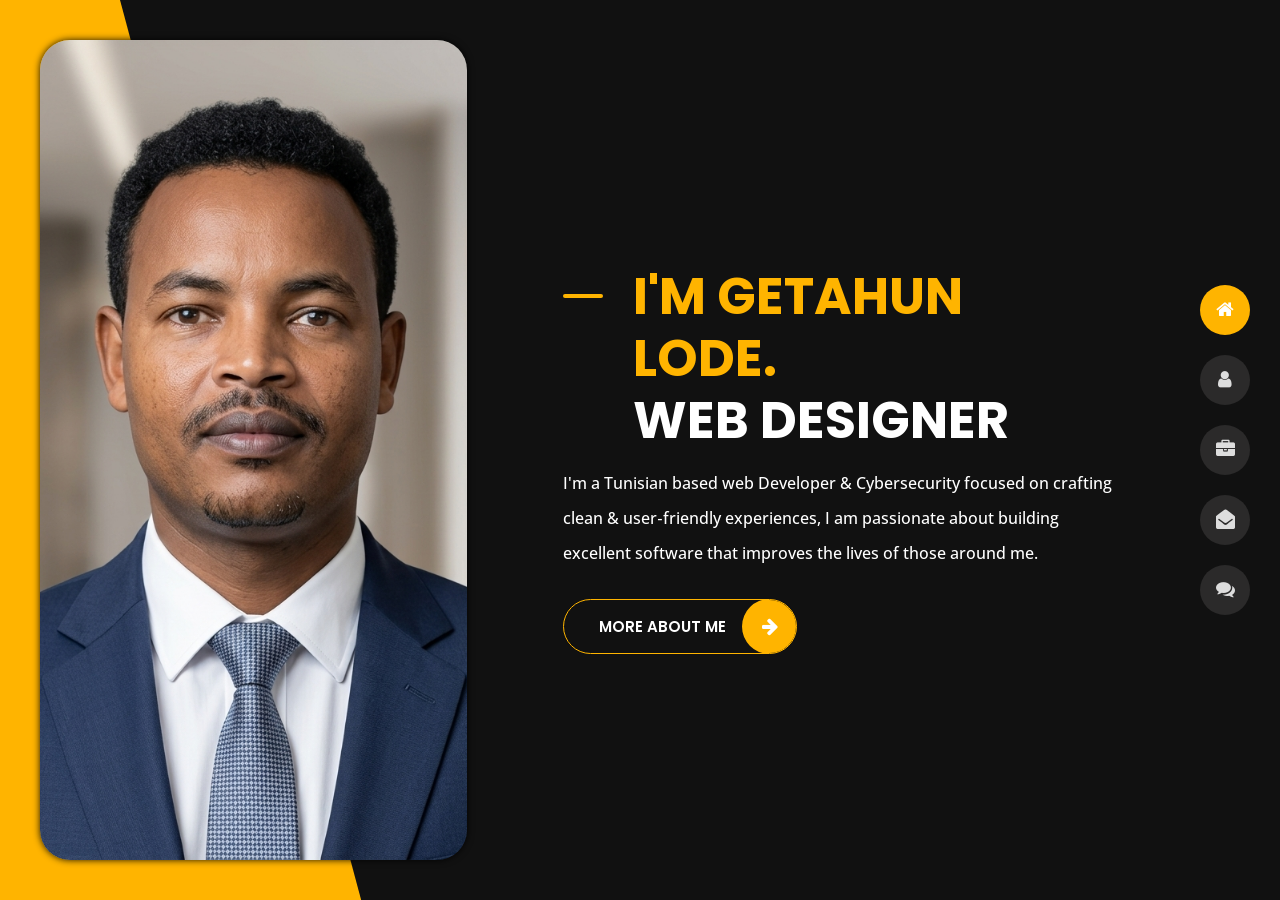
==== commit 77bef2c6: "Rename light.html to index.html" ====
--- a/dark.html
+++ b/dark.html
@@ -121,7 +121,7 @@
             <div class="row home-details-container align-items-center">
               <img
                 class="col-lg-4 position-fixed d-none d-lg-block"
-                src="http://via.placeholder.com/746x1020.jpg"
+                src="img/homephoto.png"
                 alt=""
               />
               <div
@@ -129,7 +129,7 @@
               >
                 <div>
                   <img
-                    src="http://via.placeholder.com/300x300.jpg"
+                    src="img/mobile.png"
                     class="img-fluid main-img-mobile d-none d-sm-block d-lg-none"
                     alt="my picture"
                   />
